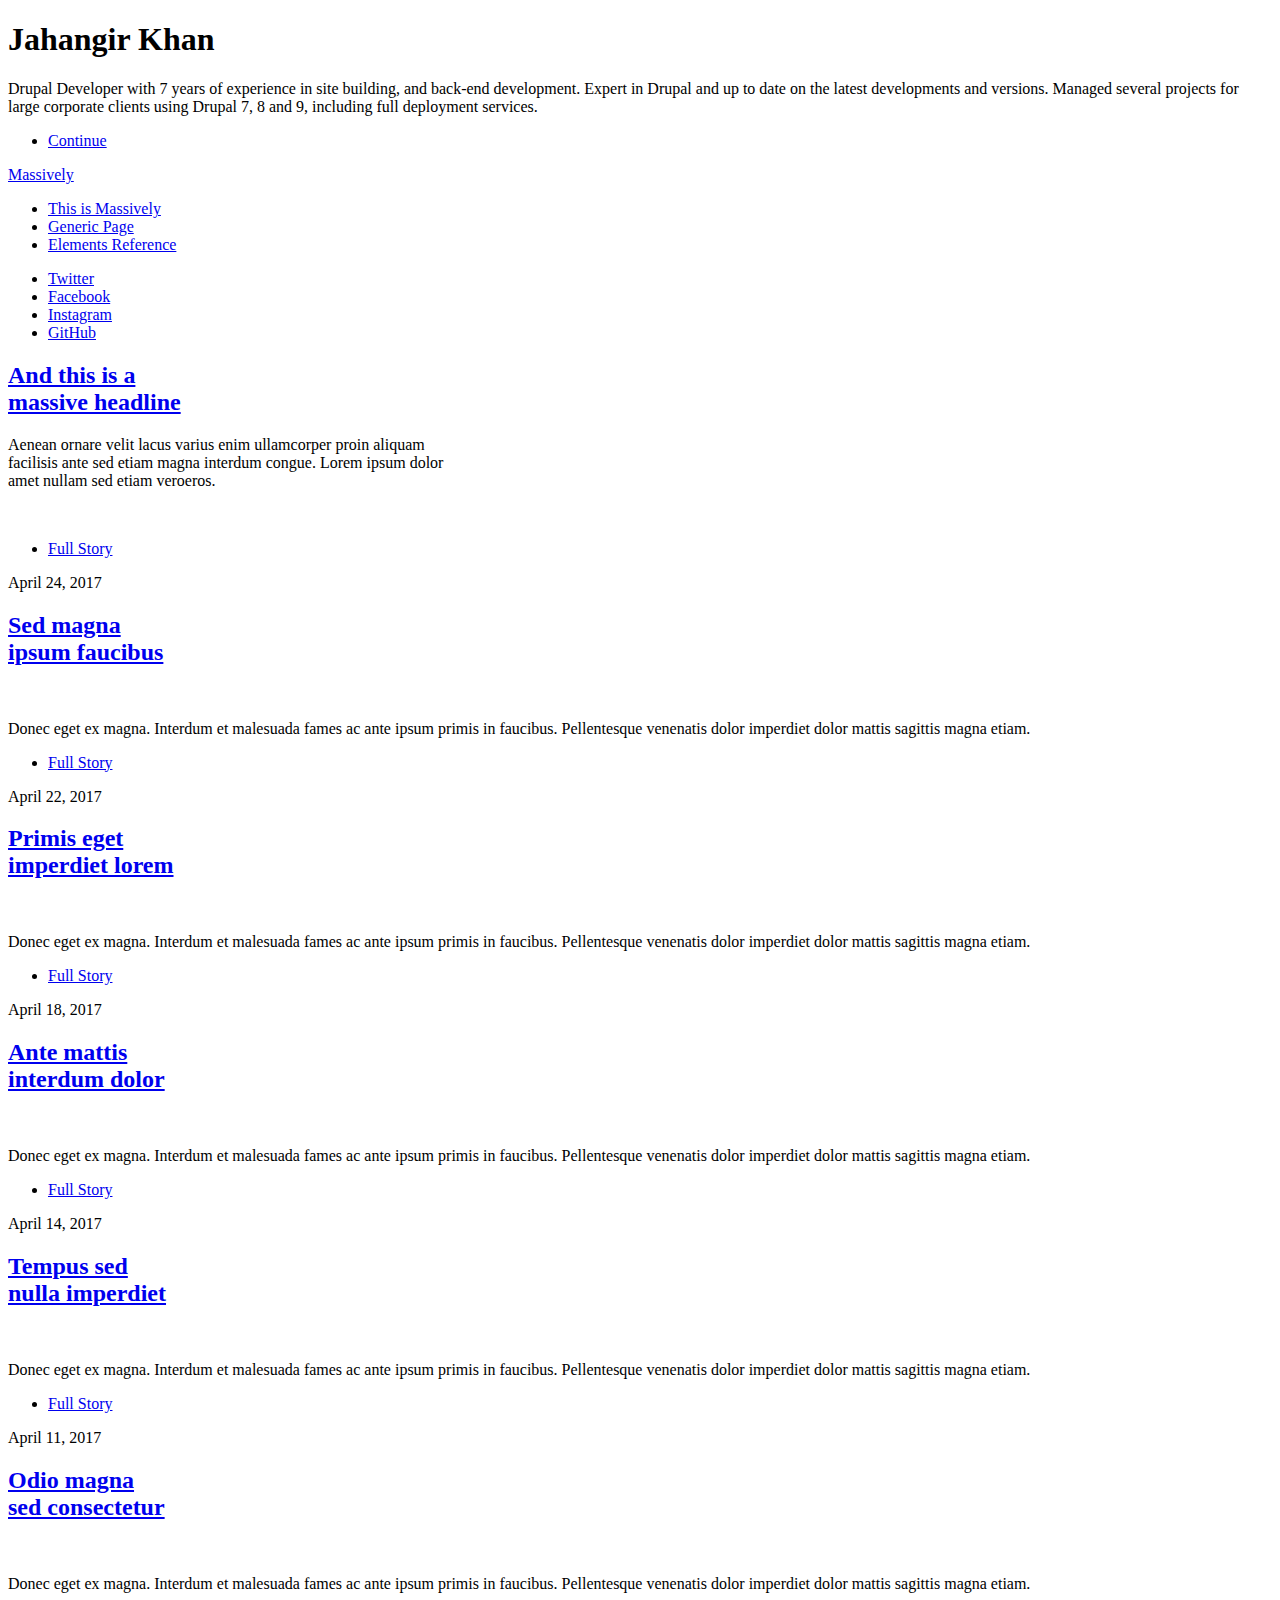
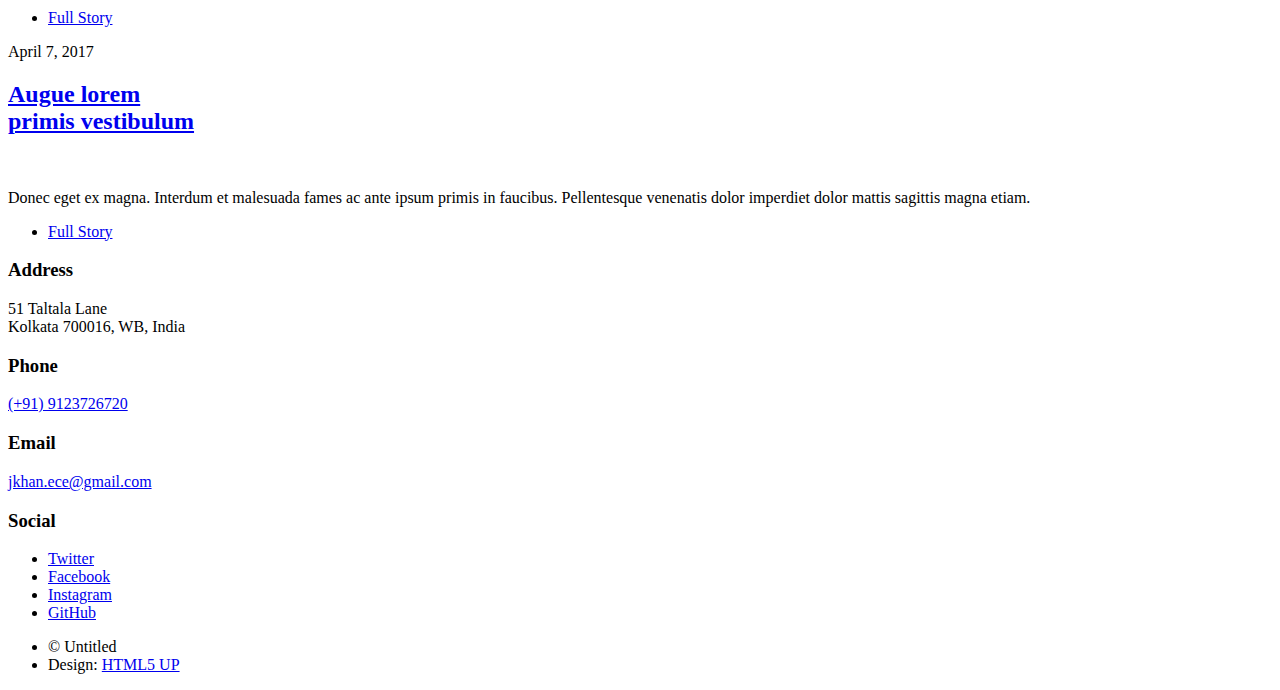
==== index.html @ 0f2dca02 "Bio changes" ====
<!DOCTYPE HTML>
<!--
	Massively by HTML5 UP
	html5up.net | @ajlkn
	Free for personal and commercial use under the CCA 3.0 license (html5up.net/license)
-->
<html>
	<head>
		<title>Jahangir Khan</title>
		<meta charset="utf-8" />
		<meta name="viewport" content="width=device-width, initial-scale=1, user-scalable=no" />
		<link rel="stylesheet" href="assets/css/main.css" />
		<noscript><link rel="stylesheet" href="assets/css/noscript.css" /></noscript>
	</head>
	<body class="is-preload">

		<!-- Wrapper -->
			<div id="wrapper" class="fade-in">

				<!-- Intro -->
					<div id="intro">
						<h1>Jahangir Khan</h1>
						<p>Drupal Developer with 7 years of experience in site building, and back-end development. Expert in Drupal and up to date on the latest developments and versions. Managed several projects for large corporate clients using Drupal 7, 8 and 9, including full deployment services.</p>
						<ul class="actions">
							<li><a href="#header" class="button icon solid solo fa-arrow-down scrolly">Continue</a></li>
						</ul>
					</div>

				<!-- Header -->
					<header id="header">
						<a href="index.html" class="logo">Massively</a>
					</header>

				<!-- Nav -->
					<nav id="nav">
						<ul class="links">
							<li class="active"><a href="index.html">This is Massively</a></li>
							<li><a href="generic.html">Generic Page</a></li>
							<li><a href="elements.html">Elements Reference</a></li>
						</ul>
						<ul class="icons">
							<li><a href="#" class="icon brands fa-twitter"><span class="label">Twitter</span></a></li>
							<li><a href="#" class="icon brands fa-facebook-f"><span class="label">Facebook</span></a></li>
							<li><a href="#" class="icon brands fa-instagram"><span class="label">Instagram</span></a></li>
							<li><a href="#" class="icon brands fa-github"><span class="label">GitHub</span></a></li>
						</ul>
					</nav>

				<!-- Main -->
					<div id="main">

						<!-- Featured Post -->
							<article class="post featured">
								<header class="major">
									<span class="date" id="date"></span>
									<h2><a href="#">And this is a<br />
									massive headline</a></h2>
									<p>Aenean ornare velit lacus varius enim ullamcorper proin aliquam<br />
									facilisis ante sed etiam magna interdum congue. Lorem ipsum dolor<br />
									amet nullam sed etiam veroeros.</p>
								</header>
								<a href="#" class="image main"><img src="images/pic01.jpg" alt="" /></a>
								<ul class="actions special">
									<li><a href="#" class="button large">Full Story</a></li>
								</ul>
							</article>

						<!-- Posts -->
							<section class="posts">
								<article>
									<header>
										<span class="date">April 24, 2017</span>
										<h2><a href="#">Sed magna<br />
										ipsum faucibus</a></h2>
									</header>
									<a href="#" class="image fit"><img src="images/pic02.jpg" alt="" /></a>
									<p>Donec eget ex magna. Interdum et malesuada fames ac ante ipsum primis in faucibus. Pellentesque venenatis dolor imperdiet dolor mattis sagittis magna etiam.</p>
									<ul class="actions special">
										<li><a href="#" class="button">Full Story</a></li>
									</ul>
								</article>
								<article>
									<header>
										<span class="date">April 22, 2017</span>
										<h2><a href="#">Primis eget<br />
										imperdiet lorem</a></h2>
									</header>
									<a href="#" class="image fit"><img src="images/pic03.jpg" alt="" /></a>
									<p>Donec eget ex magna. Interdum et malesuada fames ac ante ipsum primis in faucibus. Pellentesque venenatis dolor imperdiet dolor mattis sagittis magna etiam.</p>
									<ul class="actions special">
										<li><a href="#" class="button">Full Story</a></li>
									</ul>
								</article>
								<article>
									<header>
										<span class="date">April 18, 2017</span>
										<h2><a href="#">Ante mattis<br />
										interdum dolor</a></h2>
									</header>
									<a href="#" class="image fit"><img src="images/pic04.jpg" alt="" /></a>
									<p>Donec eget ex magna. Interdum et malesuada fames ac ante ipsum primis in faucibus. Pellentesque venenatis dolor imperdiet dolor mattis sagittis magna etiam.</p>
									<ul class="actions special">
										<li><a href="#" class="button">Full Story</a></li>
									</ul>
								</article>
								<article>
									<header>
										<span class="date">April 14, 2017</span>
										<h2><a href="#">Tempus sed<br />
										nulla imperdiet</a></h2>
									</header>
									<a href="#" class="image fit"><img src="images/pic05.jpg" alt="" /></a>
									<p>Donec eget ex magna. Interdum et malesuada fames ac ante ipsum primis in faucibus. Pellentesque venenatis dolor imperdiet dolor mattis sagittis magna etiam.</p>
									<ul class="actions special">
										<li><a href="#" class="button">Full Story</a></li>
									</ul>
								</article>
								<article>
									<header>
										<span class="date">April 11, 2017</span>
										<h2><a href="#">Odio magna<br />
										sed consectetur</a></h2>
									</header>
									<a href="#" class="image fit"><img src="images/pic06.jpg" alt="" /></a>
									<p>Donec eget ex magna. Interdum et malesuada fames ac ante ipsum primis in faucibus. Pellentesque venenatis dolor imperdiet dolor mattis sagittis magna etiam.</p>
									<ul class="actions special">
										<li><a href="#" class="button">Full Story</a></li>
									</ul>
								</article>
								<article>
									<header>
										<span class="date">April 7, 2017</span>
										<h2><a href="#">Augue lorem<br />
										primis vestibulum</a></h2>
									</header>
									<a href="#" class="image fit"><img src="images/pic07.jpg" alt="" /></a>
									<p>Donec eget ex magna. Interdum et malesuada fames ac ante ipsum primis in faucibus. Pellentesque venenatis dolor imperdiet dolor mattis sagittis magna etiam.</p>
									<ul class="actions special">
										<li><a href="#" class="button">Full Story</a></li>
									</ul>
								</article>
							</section>

						<!-- Footer -->

					</div>

				<!-- Footer -->
					<footer id="footer">
						<section class="split contact">
							<section class="alt">
								<h3>Address</h3>
								<p>51 Taltala Lane<br />
								Kolkata 700016, WB, India</p>
							</section>
							<section>
								<h3>Phone</h3>
								<p><a href="tel:919123726720">(+91) 9123726720</a></p>
							</section>
							<section>
								<h3>Email</h3>
								<p><a href="mailto:jkhan.ece@gmail.com">jkhan.ece@gmail.com</a></p>
							</section>
							<section>
								<h3>Social</h3>
								<ul class="icons alt">
									<li><a href="#" class="icon brands alt fa-twitter"><span class="label">Twitter</span></a></li>
									<li><a href="#" class="icon brands alt fa-facebook-f"><span class="label">Facebook</span></a></li>
									<li><a href="#" class="icon brands alt fa-instagram"><span class="label">Instagram</span></a></li>
									<li><a href="#" class="icon brands alt fa-github"><span class="label">GitHub</span></a></li>
								</ul>
							</section>
						</section>
					</footer>

				<!-- Copyright -->
					<div id="copyright">
						<ul><li>&copy; Untitled</li><li>Design: <a href="https://html5up.net">HTML5 UP</a></li></ul>
					</div>

			</div>

		<!-- Scripts -->
			<script src="assets/js/jquery.min.js"></script>
			<script src="assets/js/jquery.scrollex.min.js"></script>
			<script src="assets/js/jquery.scrolly.min.js"></script>
			<script src="assets/js/browser.min.js"></script>
			<script src="assets/js/breakpoints.min.js"></script>
			<script src="assets/js/util.js"></script>
			<script src="assets/js/main.js"></script>

	</body>
</html>
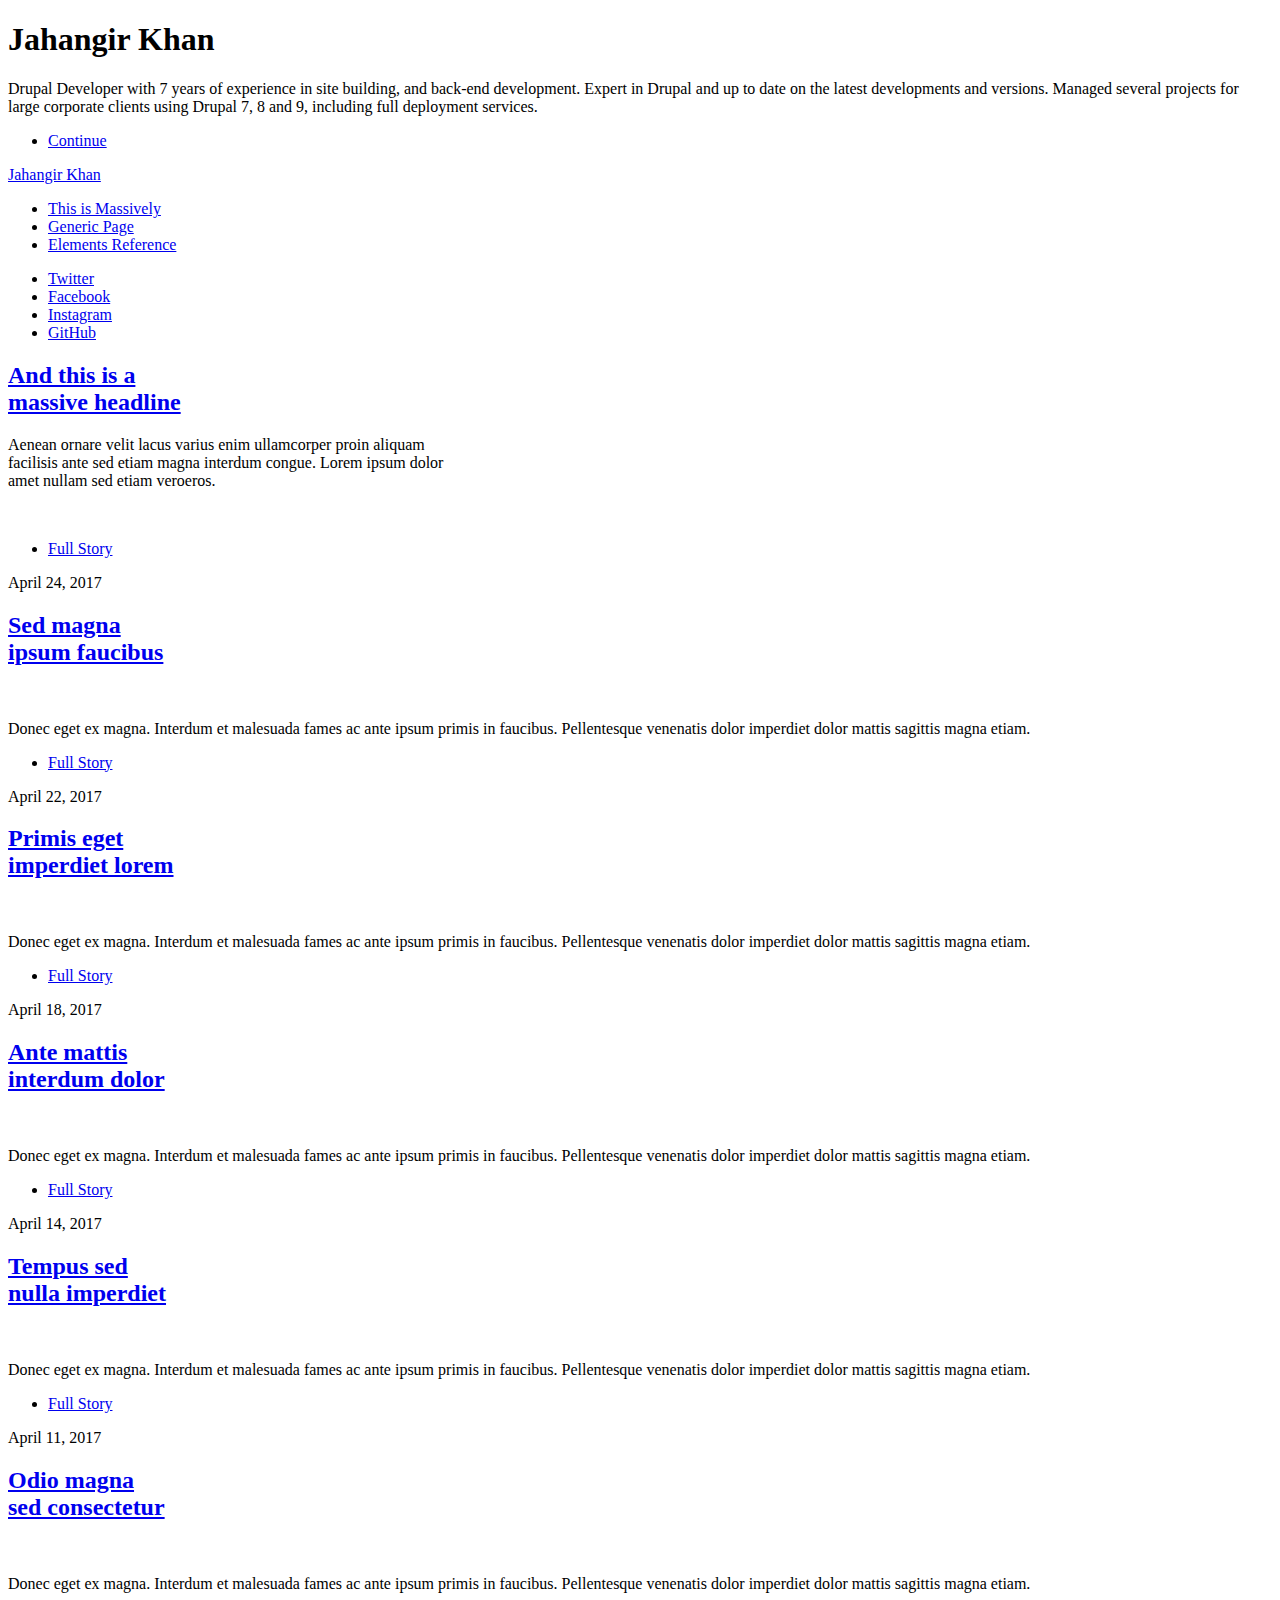
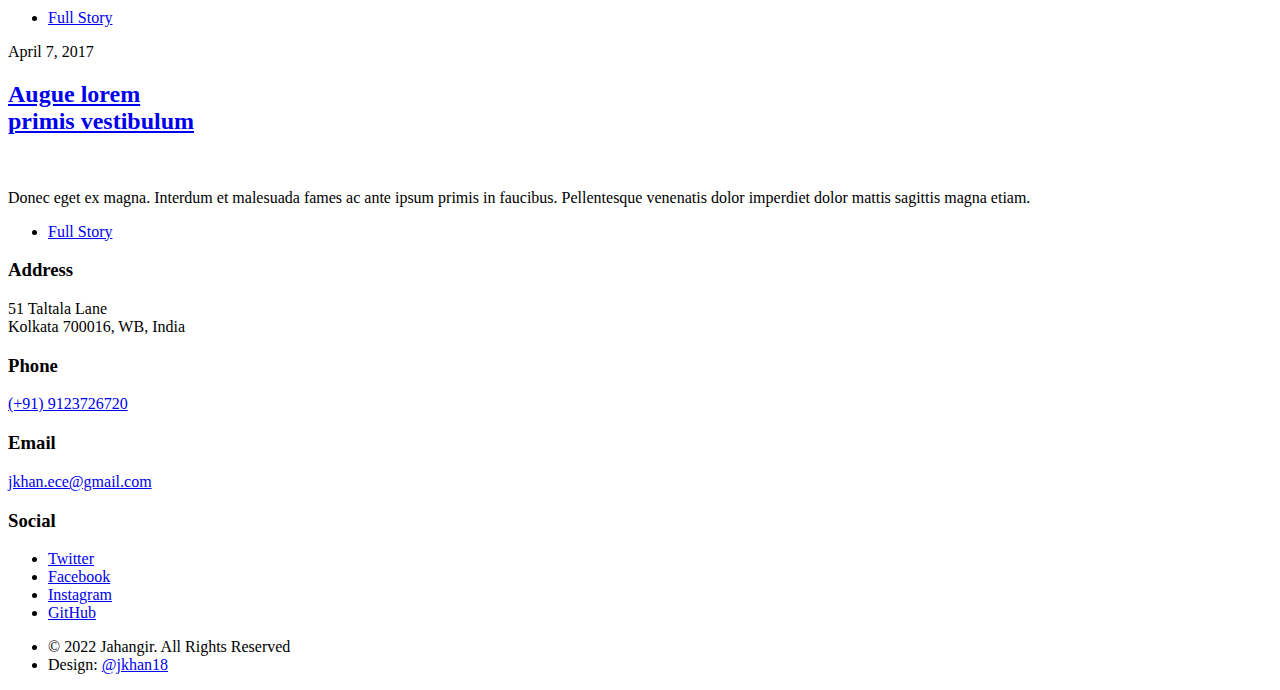
==== commit 668abed1: "Adding Favicon" ====
--- a/index.html
+++ b/index.html
@@ -6,10 +6,11 @@
 -->
 <html>
 	<head>
-		<title>Jahangir Khan</title>
+		<title>Jahangir Khan | Drupal Developer</title>
 		<meta charset="utf-8" />
 		<meta name="viewport" content="width=device-width, initial-scale=1, user-scalable=no" />
 		<link rel="stylesheet" href="assets/css/main.css" />
+		<link rel="icon" type="image/x-icon" href="images/favicon.ico">
 		<noscript><link rel="stylesheet" href="assets/css/noscript.css" /></noscript>
 	</head>
 	<body class="is-preload">
@@ -28,7 +29,7 @@
 
 				<!-- Header -->
 					<header id="header">
-						<a href="index.html" class="logo">Massively</a>
+						<a href="index.html" class="logo">Jahangir Khan</a>
 					</header>
 
 				<!-- Nav -->
@@ -175,7 +176,7 @@
 
 				<!-- Copyright -->
 					<div id="copyright">
-						<ul><li>&copy; Untitled</li><li>Design: <a href="https://html5up.net">HTML5 UP</a></li></ul>
+						<ul><li>&copy; 2022 Jahangir. All Rights Reserved</li><li>Design: <a href="https://www.linkedin.com/in/jkhan18">@jkhan18</a></li></ul>
 					</div>
 
 			</div>
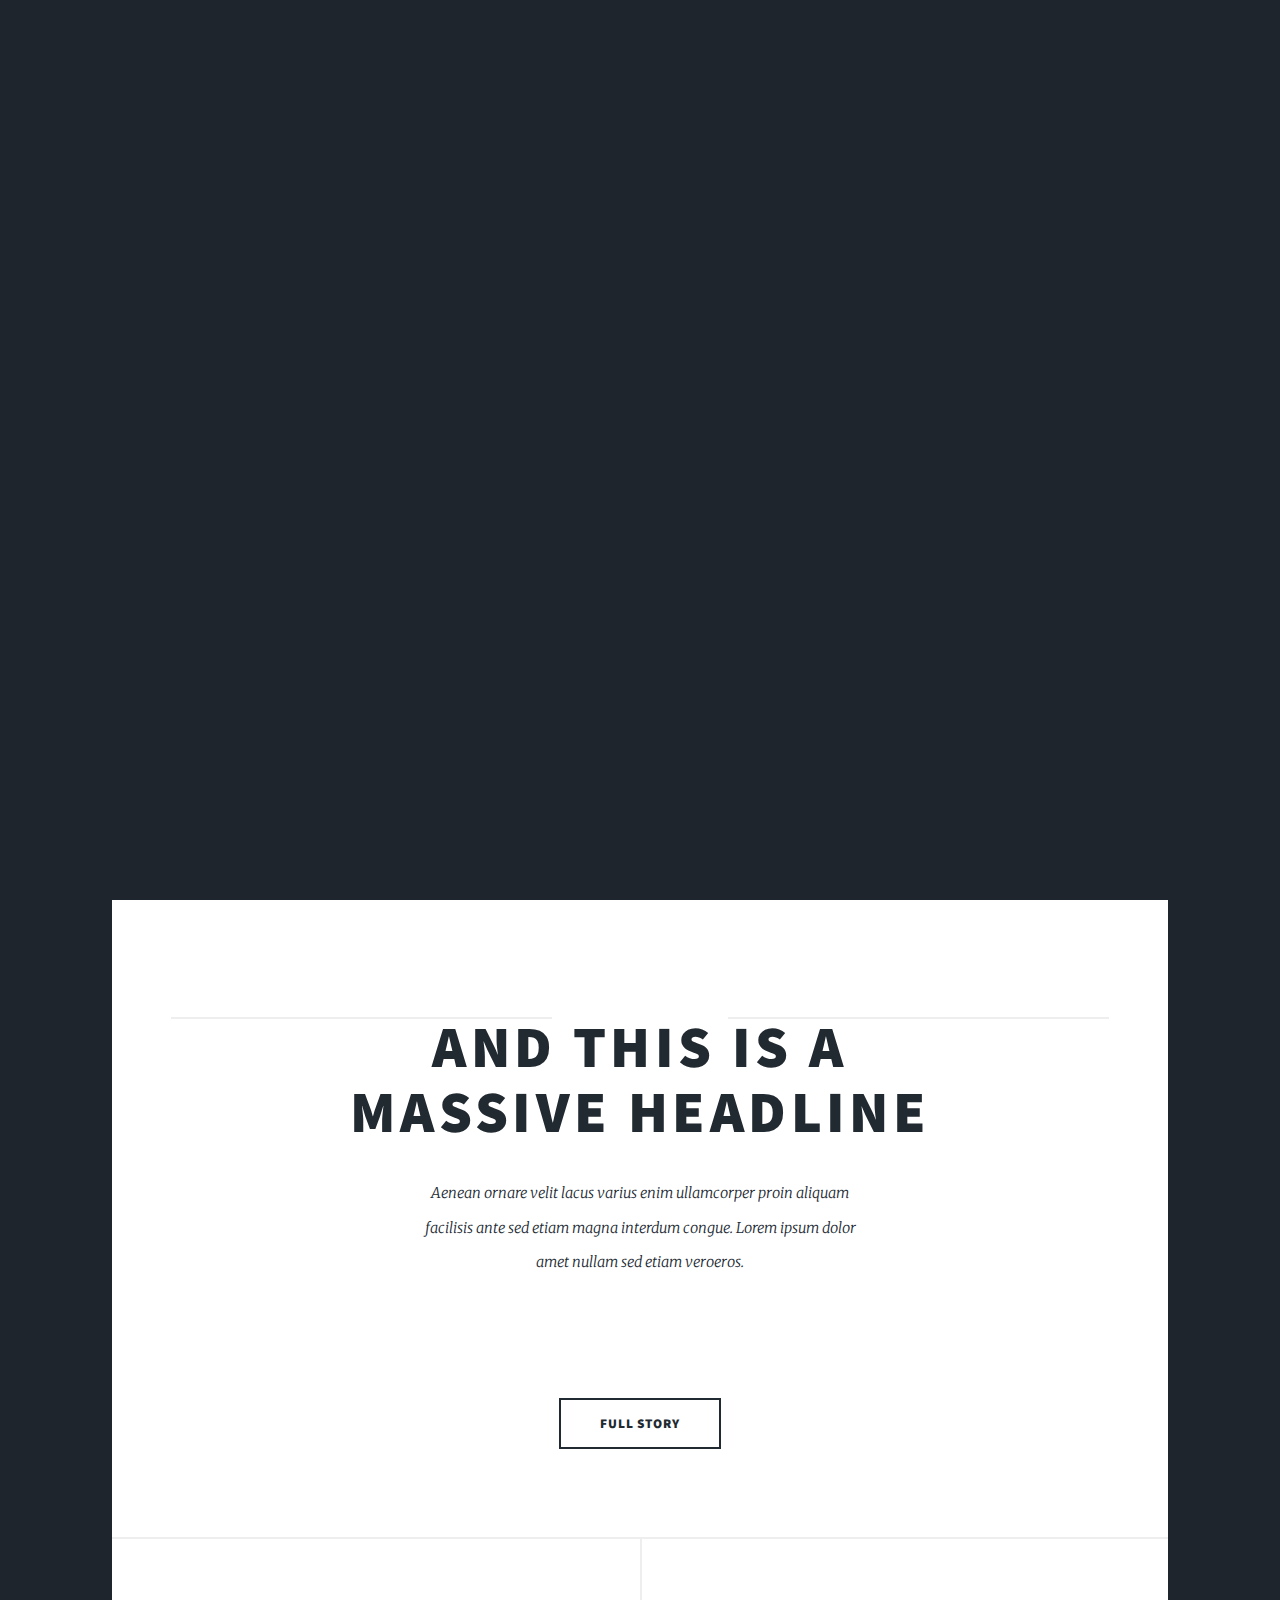
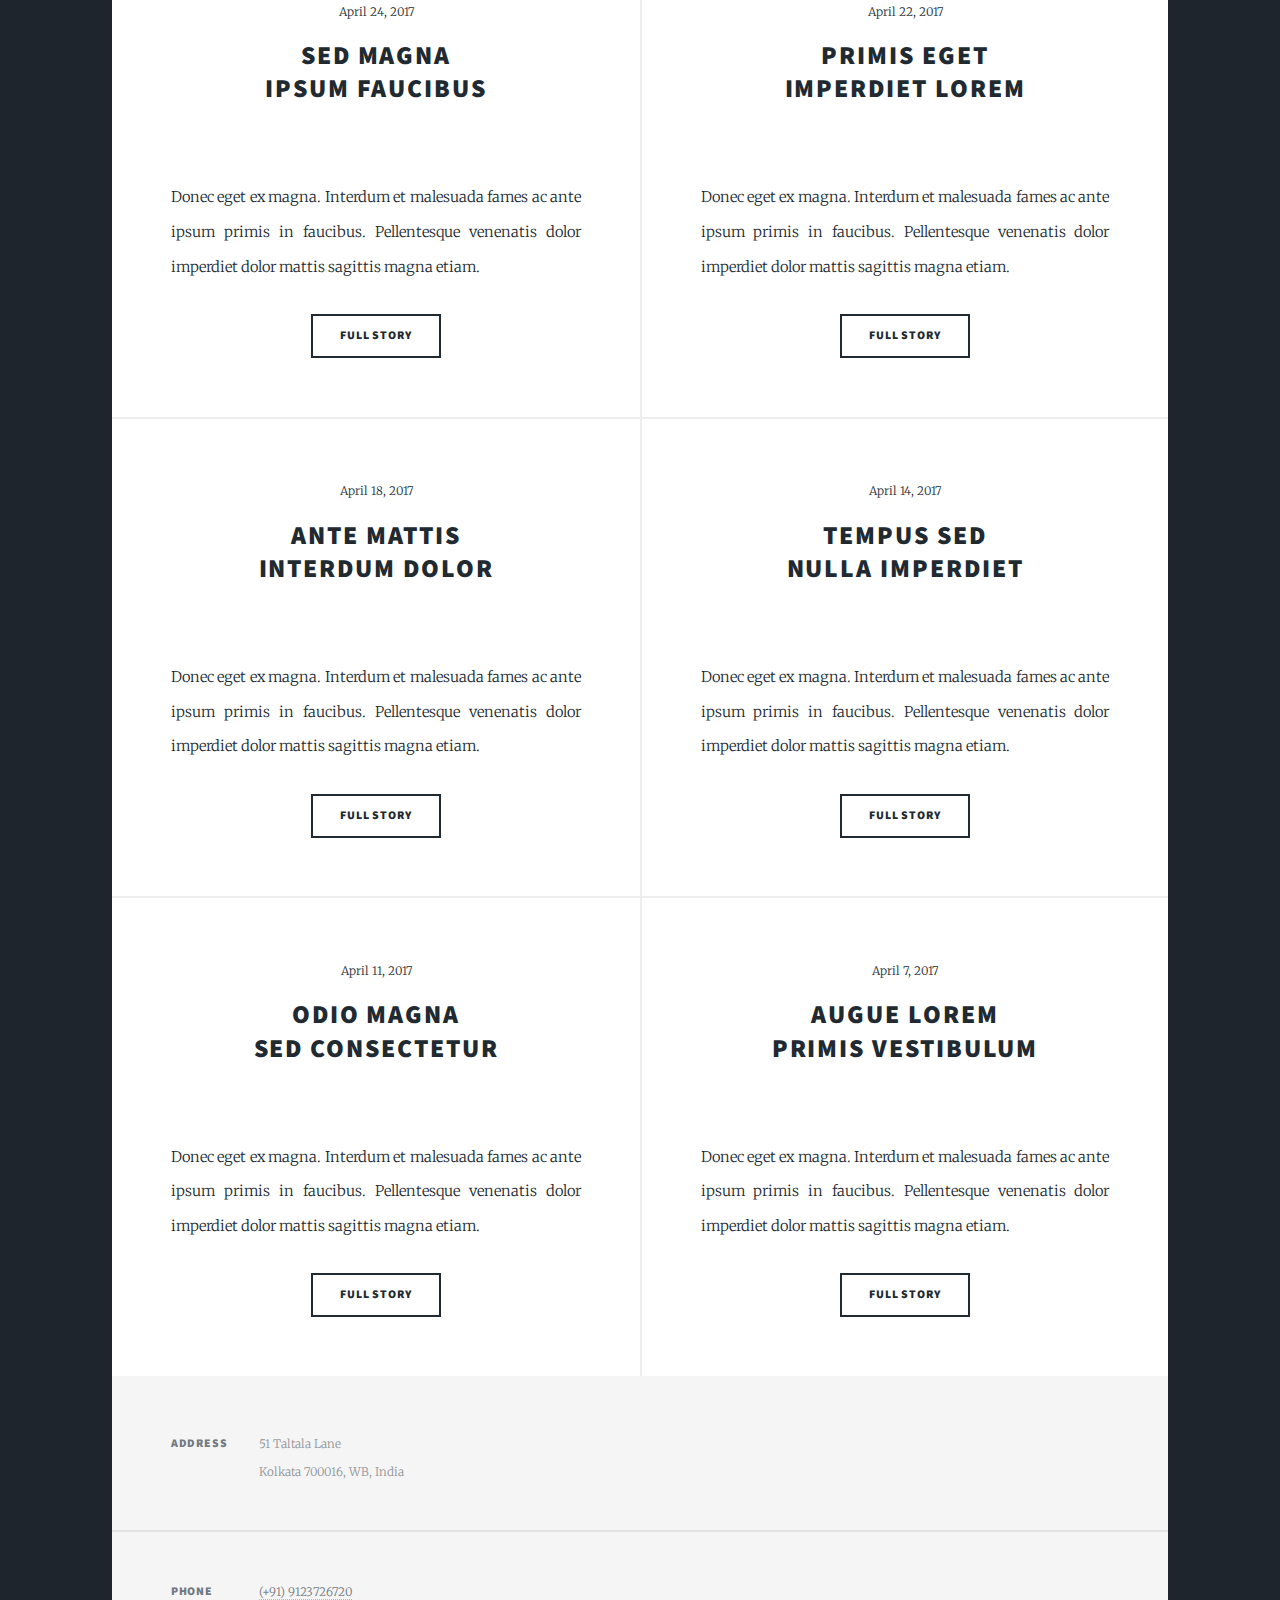
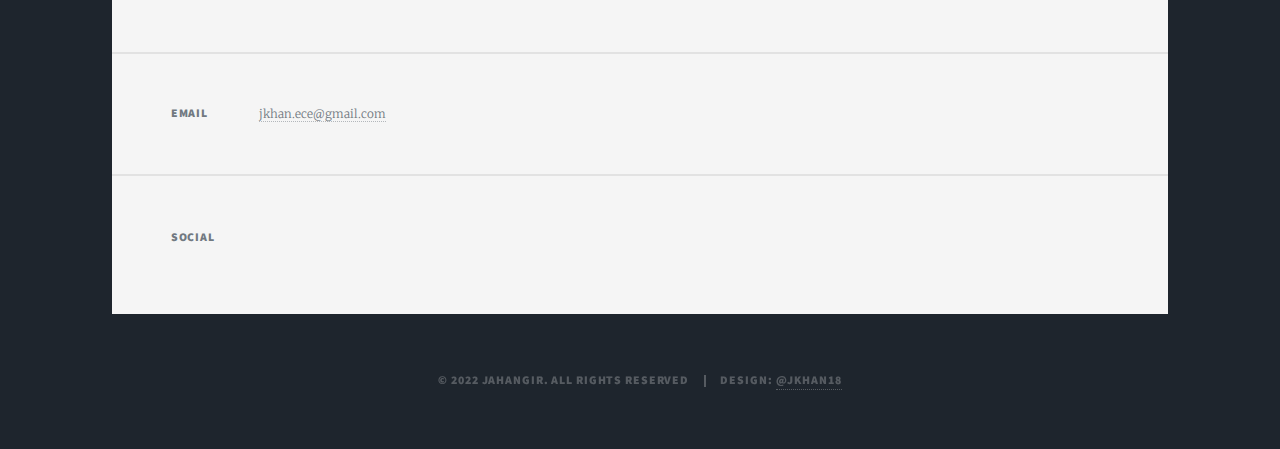
==== commit dfa4e609: "Resume page addition" ====
--- a/index.html
+++ b/index.html
@@ -1,9 +1,4 @@
 <!DOCTYPE HTML>
-<!--
-	Massively by HTML5 UP
-	html5up.net | @ajlkn
-	Free for personal and commercial use under the CCA 3.0 license (html5up.net/license)
--->
 <html>
 	<head>
 		<title>Jahangir Khan | Drupal Developer</title>
@@ -35,15 +30,15 @@
 				<!-- Nav -->
 					<nav id="nav">
 						<ul class="links">
-							<li class="active"><a href="index.html">This is Massively</a></li>
-							<li><a href="generic.html">Generic Page</a></li>
-							<li><a href="elements.html">Elements Reference</a></li>
+							<li class="active"><a href="index.html">Technical skills</a></li>
+							<li><a href="generic.html">Roles and Responsibilities</a></li>
+							<li><a href="resume.html">Download Resume</a></li>
+							<!--<li><a href="elements.html">Elements Reference</a></li>-->
 						</ul>
 						<ul class="icons">
-							<li><a href="#" class="icon brands fa-twitter"><span class="label">Twitter</span></a></li>
-							<li><a href="#" class="icon brands fa-facebook-f"><span class="label">Facebook</span></a></li>
-							<li><a href="#" class="icon brands fa-instagram"><span class="label">Instagram</span></a></li>
+							<li><a href="https://www.linkedin.com/in/jkhan18" class="icon brands fa-linkedin"><span class="label">fa-linkedin</span></a></li>
 							<li><a href="#" class="icon brands fa-github"><span class="label">GitHub</span></a></li>
+							<li><a href="https://www.facebook.com/jahangir.khan.3110567" class="icon brands fa-facebook-f"><span class="label">Facebook</span></a></li>
 						</ul>
 					</nav>
 
@@ -164,11 +159,11 @@
 							</section>
 							<section>
 								<h3>Social</h3>
-								<ul class="icons alt">
-									<li><a href="#" class="icon brands alt fa-twitter"><span class="label">Twitter</span></a></li>
-									<li><a href="#" class="icon brands alt fa-facebook-f"><span class="label">Facebook</span></a></li>
-									<li><a href="#" class="icon brands alt fa-instagram"><span class="label">Instagram</span></a></li>
-									<li><a href="#" class="icon brands alt fa-github"><span class="label">GitHub</span></a></li>
+								<ul class="icons brands alt">
+									<li><a href="https://www.linkedin.com/in/jkhan18" class="icon brands fa-linkedin"><span class="label">fa-linkedin</span></a>
+									</li>
+									<li><a href="#" class="icon brands fa-github"><span class="label">GitHub</span></a></li>
+									<li><a href="https://www.facebook.com/jahangir.khan.3110567" class="icon brands fa-facebook-f"><span class="label">Facebook</span></a></li>
 								</ul>
 							</section>
 						</section>
--- a/assets/css/main.css
+++ b/assets/css/main.css
@@ -0,0 +1,4689 @@
+@import url(fontawesome-all.min.css);
+@import url("https://fonts.googleapis.com/css?family=Merriweather:300,700,300italic,700italic|Source+Sans+Pro:900");
+
+/*
+	Massively by HTML5 UP
+	html5up.net | @ajlkn
+	Free for personal and commercial use under the CCA 3.0 license (html5up.net/license)
+*/
+
+html, body, div, span, applet, object,
+iframe, h1, h2, h3, h4, h5, h6, p, blockquote,
+pre, a, abbr, acronym, address, big, cite,
+code, del, dfn, em, img, ins, kbd, q, s, samp,
+small, strike, strong, sub, sup, tt, var, b,
+u, i, center, dl, dt, dd, ol, ul, li, fieldset,
+form, label, legend, table, caption, tbody,
+tfoot, thead, tr, th, td, article, aside,
+canvas, details, embed, figure, figcaption,
+footer, header, hgroup, menu, nav, output, ruby,
+section, summary, time, mark, audio, video {
+	margin: 0;
+	padding: 0;
+	border: 0;
+	font-size: 100%;
+	font: inherit;
+	vertical-align: baseline;}
+
+article, aside, details, figcaption, figure,
+footer, header, hgroup, menu, nav, section {
+	display: block;}
+
+body {
+	line-height: 1;
+}
+
+ol, ul {
+	list-style: none;
+}
+
+blockquote, q {
+	quotes: none;
+}
+
+	blockquote:before, blockquote:after, q:before, q:after {
+		content: '';
+		content: none;
+	}
+
+table {
+	border-collapse: collapse;
+	border-spacing: 0;
+}
+
+body {
+	-webkit-text-size-adjust: none;
+}
+
+mark {
+	background-color: transparent;
+	color: inherit;
+}
+
+input::-moz-focus-inner {
+	border: 0;
+	padding: 0;
+}
+
+input, select, textarea {
+	-moz-appearance: none;
+	-webkit-appearance: none;
+	-ms-appearance: none;
+	appearance: none;
+}
+
+/* Basic */
+
+	@-ms-viewport {
+		width: device-width;
+	}
+
+	body {
+		-ms-overflow-style: scrollbar;
+	}
+
+	@media screen and (max-width: 480px) {
+
+		html, body {
+			min-width: 320px;
+		}
+
+	}
+
+	html {
+		box-sizing: border-box;
+	}
+
+	*, *:before, *:after {
+		box-sizing: inherit;
+	}
+
+	body {
+		background-color: #1e252d;
+	}
+
+		body.is-preload *, body.is-preload *:before, body.is-preload *:after {
+			-moz-animation: none !important;
+			-webkit-animation: none !important;
+			-ms-animation: none !important;
+			animation: none !important;
+			-moz-transition: none !important;
+			-webkit-transition: none !important;
+			-ms-transition: none !important;
+			transition: none !important;
+		}
+
+/* Type */
+
+	html {
+		font-size: 16pt;
+	}
+
+		@media screen and (max-width: 1680px) {
+
+			html {
+				font-size: 12pt;
+			}
+
+		}
+
+		@media screen and (max-width: 1280px) {
+
+			html {
+				font-size: 11pt;
+			}
+
+		}
+
+		@media screen and (max-width: 360px) {
+
+			html {
+				font-size: 10pt;
+			}
+
+		}
+
+	body {
+		color: #212931;
+	}
+
+	body, input, select, textarea {
+		font-family: "Merriweather", Georgia, serif;
+		font-weight: 300;
+		font-size: 1rem;
+		line-height: 2.375;
+	}
+
+	a {
+		-moz-transition: color 0.2s ease-in-out, background-color 0.2s ease-in-out, border-color 0.2s ease-in-out, box-shadow 0.2s ease-in-out;
+		-webkit-transition: color 0.2s ease-in-out, background-color 0.2s ease-in-out, border-color 0.2s ease-in-out, box-shadow 0.2s ease-in-out;
+		-ms-transition: color 0.2s ease-in-out, background-color 0.2s ease-in-out, border-color 0.2s ease-in-out, box-shadow 0.2s ease-in-out;
+		transition: color 0.2s ease-in-out, background-color 0.2s ease-in-out, border-color 0.2s ease-in-out, box-shadow 0.2s ease-in-out;
+		border-bottom: dotted 1px;
+		text-decoration: none;
+	}
+
+		a:hover {
+			border-bottom-color: transparent;
+		}
+
+	strong, b {
+		font-weight: 600;
+	}
+
+	em, i {
+		font-style: italic;
+	}
+
+	p {
+		text-align: justify;
+		margin: 0 0 2rem 0;
+	}
+
+	h1, h2, h3, h4, h5, h6 {
+		font-family: "Source Sans Pro", Helvetica, sans-serif;
+		font-weight: 900;
+		line-height: 1.5;
+		letter-spacing: 0.075em;
+		text-transform: uppercase;
+		margin: 0 0 1rem 0;
+	}
+
+		h1 a, h2 a, h3 a, h4 a, h5 a, h6 a {
+			border-bottom: 0;
+			color: inherit;
+			text-decoration: none;
+		}
+
+	h1 {
+		font-size: 4rem;
+		line-height: 1.1;
+		margin: 0 0 2rem 0;
+	}
+
+	h2 {
+		font-size: 1.75rem;
+		line-height: 1.3;
+		margin: 0 0 1.5rem 0;
+	}
+
+	h3 {
+		font-size: 1.25rem;
+		margin: 0 0 1.5rem 0;
+	}
+
+	h4 {
+		font-size: 1rem;
+	}
+
+	h5 {
+		font-size: 0.9rem;
+	}
+
+	h6 {
+		font-size: 0.8rem;
+	}
+
+	sub {
+		font-size: 0.8rem;
+		position: relative;
+		top: 0.5rem;
+	}
+
+	sup {
+		font-size: 0.8rem;
+		position: relative;
+		top: -0.5rem;
+	}
+
+	blockquote {
+		border-left: solid 4px;
+		font-style: italic;
+		margin: 0 0 2rem 0;
+		padding: 0.5rem 0 0.5rem 2rem;
+	}
+
+	code {
+		border: solid 2px;
+		font-family: "Courier New", monospace;
+		font-size: 0.9rem;
+		margin: 0 0.25rem;
+		padding: 0.25rem 0.65rem;
+	}
+
+	pre {
+		-webkit-overflow-scrolling: touch;
+		font-family: "Courier New", monospace;
+		font-size: 0.9rem;
+		margin: 0 0 2rem 0;
+	}
+
+		pre code {
+			display: block;
+			line-height: 1.75;
+			padding: 1rem 1.5rem;
+			overflow-x: auto;
+		}
+
+	hr {
+		border: 0;
+		border-bottom: solid 2px;
+		margin: 3rem 0;
+	}
+
+		hr.major {
+			margin: 5rem 0;
+		}
+
+	.align-left {
+		text-align: left;
+	}
+
+	.align-center {
+		text-align: center;
+	}
+
+	.align-right {
+		text-align: right;
+	}
+
+	input, select, textarea {
+		color: #212931;
+	}
+
+	a {
+		color: #212931;
+		border-bottom-color: rgba(33, 41, 49, 0.5);
+	}
+
+		a:hover {
+			border-bottom-color: transparent;
+			color: #18bfef !important;
+		}
+
+	strong, b {
+		color: #212931;
+	}
+
+	h1, h2, h3, h4, h5, h6 {
+		color: #212931;
+	}
+
+	blockquote {
+		border-left-color: #eeeeee;
+	}
+
+	code {
+		background: rgba(220, 220, 220, 0.25);
+		border-color: #eeeeee;
+	}
+
+	hr {
+		border-bottom-color: #eeeeee;
+	}
+
+/* Row */
+
+	.row {
+		display: flex;
+		flex-wrap: wrap;
+		box-sizing: border-box;
+		align-items: stretch;
+	}
+
+		.row > * {
+			box-sizing: border-box;
+		}
+
+		.row.gtr-uniform > * > :last-child {
+			margin-bottom: 0;
+		}
+
+		.row.aln-left {
+			justify-content: flex-start;
+		}
+
+		.row.aln-center {
+			justify-content: center;
+		}
+
+		.row.aln-right {
+			justify-content: flex-end;
+		}
+
+		.row.aln-top {
+			align-items: flex-start;
+		}
+
+		.row.aln-middle {
+			align-items: center;
+		}
+
+		.row.aln-bottom {
+			align-items: flex-end;
+		}
+
+		.row > .imp {
+			order: -1;
+		}
+
+		.row > .col-1 {
+			width: 8.33333%;
+		}
+
+		.row > .off-1 {
+			margin-left: 8.33333%;
+		}
+
+		.row > .col-2 {
+			width: 16.66667%;
+		}
+
+		.row > .off-2 {
+			margin-left: 16.66667%;
+		}
+
+		.row > .col-3 {
+			width: 25%;
+		}
+
+		.row > .off-3 {
+			margin-left: 25%;
+		}
+
+		.row > .col-4 {
+			width: 33.33333%;
+		}
+
+		.row > .off-4 {
+			margin-left: 33.33333%;
+		}
+
+		.row > .col-5 {
+			width: 41.66667%;
+		}
+
+		.row > .off-5 {
+			margin-left: 41.66667%;
+		}
+
+		.row > .col-6 {
+			width: 50%;
+		}
+
+		.row > .off-6 {
+			margin-left: 50%;
+		}
+
+		.row > .col-7 {
+			width: 58.33333%;
+		}
+
+		.row > .off-7 {
+			margin-left: 58.33333%;
+		}
+
+		.row > .col-8 {
+			width: 66.66667%;
+		}
+
+		.row > .off-8 {
+			margin-left: 66.66667%;
+		}
+
+		.row > .col-9 {
+			width: 75%;
+		}
+
+		.row > .off-9 {
+			margin-left: 75%;
+		}
+
+		.row > .col-10 {
+			width: 83.33333%;
+		}
+
+		.row > .off-10 {
+			margin-left: 83.33333%;
+		}
+
+		.row > .col-11 {
+			width: 91.66667%;
+		}
+
+		.row > .off-11 {
+			margin-left: 91.66667%;
+		}
+
+		.row > .col-12 {
+			width: 100%;
+		}
+
+		.row > .off-12 {
+			margin-left: 100%;
+		}
+
+		.row.gtr-0 {
+			margin-top: 0;
+			margin-left: 0rem;
+		}
+
+			.row.gtr-0 > * {
+				padding: 0 0 0 0rem;
+			}
+
+			.row.gtr-0.gtr-uniform {
+				margin-top: 0rem;
+			}
+
+				.row.gtr-0.gtr-uniform > * {
+					padding-top: 0rem;
+				}
+
+		.row.gtr-25 {
+			margin-top: 0;
+			margin-left: -0.375rem;
+		}
+
+			.row.gtr-25 > * {
+				padding: 0 0 0 0.375rem;
+			}
+
+			.row.gtr-25.gtr-uniform {
+				margin-top: -0.375rem;
+			}
+
+				.row.gtr-25.gtr-uniform > * {
+					padding-top: 0.375rem;
+				}
+
+		.row.gtr-50 {
+			margin-top: 0;
+			margin-left: -0.75rem;
+		}
+
+			.row.gtr-50 > * {
+				padding: 0 0 0 0.75rem;
+			}
+
+			.row.gtr-50.gtr-uniform {
+				margin-top: -0.75rem;
+			}
+
+				.row.gtr-50.gtr-uniform > * {
+					padding-top: 0.75rem;
+				}
+
+		.row {
+			margin-top: 0;
+			margin-left: -1.5rem;
+		}
+
+			.row > * {
+				padding: 0 0 0 1.5rem;
+			}
+
+			.row.gtr-uniform {
+				margin-top: -1.5rem;
+			}
+
+				.row.gtr-uniform > * {
+					padding-top: 1.5rem;
+				}
+
+		.row.gtr-150 {
+			margin-top: 0;
+			margin-left: -2.25rem;
+		}
+
+			.row.gtr-150 > * {
+				padding: 0 0 0 2.25rem;
+			}
+
+			.row.gtr-150.gtr-uniform {
+				margin-top: -2.25rem;
+			}
+
+				.row.gtr-150.gtr-uniform > * {
+					padding-top: 2.25rem;
+				}
+
+		.row.gtr-200 {
+			margin-top: 0;
+			margin-left: -3rem;
+		}
+
+			.row.gtr-200 > * {
+				padding: 0 0 0 3rem;
+			}
+
+			.row.gtr-200.gtr-uniform {
+				margin-top: -3rem;
+			}
+
+				.row.gtr-200.gtr-uniform > * {
+					padding-top: 3rem;
+				}
+
+		@media screen and (max-width: 1680px) {
+
+			.row {
+				display: flex;
+				flex-wrap: wrap;
+				box-sizing: border-box;
+				align-items: stretch;
+			}
+
+				.row > * {
+					box-sizing: border-box;
+				}
+
+				.row.gtr-uniform > * > :last-child {
+					margin-bottom: 0;
+				}
+
+				.row.aln-left {
+					justify-content: flex-start;
+				}
+
+				.row.aln-center {
+					justify-content: center;
+				}
+
+				.row.aln-right {
+					justify-content: flex-end;
+				}
+
+				.row.aln-top {
+					align-items: flex-start;
+				}
+
+				.row.aln-middle {
+					align-items: center;
+				}
+
+				.row.aln-bottom {
+					align-items: flex-end;
+				}
+
+				.row > .imp-xlarge {
+					order: -1;
+				}
+
+				.row > .col-1-xlarge {
+					width: 8.33333%;
+				}
+
+				.row > .off-1-xlarge {
+					margin-left: 8.33333%;
+				}
+
+				.row > .col-2-xlarge {
+					width: 16.66667%;
+				}
+
+				.row > .off-2-xlarge {
+					margin-left: 16.66667%;
+				}
+
+				.row > .col-3-xlarge {
+					width: 25%;
+				}
+
+				.row > .off-3-xlarge {
+					margin-left: 25%;
+				}
+
+				.row > .col-4-xlarge {
+					width: 33.33333%;
+				}
+
+				.row > .off-4-xlarge {
+					margin-left: 33.33333%;
+				}
+
+				.row > .col-5-xlarge {
+					width: 41.66667%;
+				}
+
+				.row > .off-5-xlarge {
+					margin-left: 41.66667%;
+				}
+
+				.row > .col-6-xlarge {
+					width: 50%;
+				}
+
+				.row > .off-6-xlarge {
+					margin-left: 50%;
+				}
+
+				.row > .col-7-xlarge {
+					width: 58.33333%;
+				}
+
+				.row > .off-7-xlarge {
+					margin-left: 58.33333%;
+				}
+
+				.row > .col-8-xlarge {
+					width: 66.66667%;
+				}
+
+				.row > .off-8-xlarge {
+					margin-left: 66.66667%;
+				}
+
+				.row > .col-9-xlarge {
+					width: 75%;
+				}
+
+				.row > .off-9-xlarge {
+					margin-left: 75%;
+				}
+
+				.row > .col-10-xlarge {
+					width: 83.33333%;
+				}
+
+				.row > .off-10-xlarge {
+					margin-left: 83.33333%;
+				}
+
+				.row > .col-11-xlarge {
+					width: 91.66667%;
+				}
+
+				.row > .off-11-xlarge {
+					margin-left: 91.66667%;
+				}
+
+				.row > .col-12-xlarge {
+					width: 100%;
+				}
+
+				.row > .off-12-xlarge {
+					margin-left: 100%;
+				}
+
+				.row.gtr-0 {
+					margin-top: 0;
+					margin-left: 0rem;
+				}
+
+					.row.gtr-0 > * {
+						padding: 0 0 0 0rem;
+					}
+
+					.row.gtr-0.gtr-uniform {
+						margin-top: 0rem;
+					}
+
+						.row.gtr-0.gtr-uniform > * {
+							padding-top: 0rem;
+						}
+
+				.row.gtr-25 {
+					margin-top: 0;
+					margin-left: -0.375rem;
+				}
+
+					.row.gtr-25 > * {
+						padding: 0 0 0 0.375rem;
+					}
+
+					.row.gtr-25.gtr-uniform {
+						margin-top: -0.375rem;
+					}
+
+						.row.gtr-25.gtr-uniform > * {
+							padding-top: 0.375rem;
+						}
+
+				.row.gtr-50 {
+					margin-top: 0;
+					margin-left: -0.75rem;
+				}
+
+					.row.gtr-50 > * {
+						padding: 0 0 0 0.75rem;
+					}
+
+					.row.gtr-50.gtr-uniform {
+						margin-top: -0.75rem;
+					}
+
+						.row.gtr-50.gtr-uniform > * {
+							padding-top: 0.75rem;
+						}
+
+				.row {
+					margin-top: 0;
+					margin-left: -1.5rem;
+				}
+
+					.row > * {
+						padding: 0 0 0 1.5rem;
+					}
+
+					.row.gtr-uniform {
+						margin-top: -1.5rem;
+					}
+
+						.row.gtr-uniform > * {
+							padding-top: 1.5rem;
+						}
+
+				.row.gtr-150 {
+					margin-top: 0;
+					margin-left: -2.25rem;
+				}
+
+					.row.gtr-150 > * {
+						padding: 0 0 0 2.25rem;
+					}
+
+					.row.gtr-150.gtr-uniform {
+						margin-top: -2.25rem;
+					}
+
+						.row.gtr-150.gtr-uniform > * {
+							padding-top: 2.25rem;
+						}
+
+				.row.gtr-200 {
+					margin-top: 0;
+					margin-left: -3rem;
+				}
+
+					.row.gtr-200 > * {
+						padding: 0 0 0 3rem;
+					}
+
+					.row.gtr-200.gtr-uniform {
+						margin-top: -3rem;
+					}
+
+						.row.gtr-200.gtr-uniform > * {
+							padding-top: 3rem;
+						}
+
+		}
+
+		@media screen and (max-width: 1280px) {
+
+			.row {
+				display: flex;
+				flex-wrap: wrap;
+				box-sizing: border-box;
+				align-items: stretch;
+			}
+
+				.row > * {
+					box-sizing: border-box;
+				}
+
+				.row.gtr-uniform > * > :last-child {
+					margin-bottom: 0;
+				}
+
+				.row.aln-left {
+					justify-content: flex-start;
+				}
+
+				.row.aln-center {
+					justify-content: center;
+				}
+
+				.row.aln-right {
+					justify-content: flex-end;
+				}
+
+				.row.aln-top {
+					align-items: flex-start;
+				}
+
+				.row.aln-middle {
+					align-items: center;
+				}
+
+				.row.aln-bottom {
+					align-items: flex-end;
+				}
+
+				.row > .imp-large {
+					order: -1;
+				}
+
+				.row > .col-1-large {
+					width: 8.33333%;
+				}
+
+				.row > .off-1-large {
+					margin-left: 8.33333%;
+				}
+
+				.row > .col-2-large {
+					width: 16.66667%;
+				}
+
+				.row > .off-2-large {
+					margin-left: 16.66667%;
+				}
+
+				.row > .col-3-large {
+					width: 25%;
+				}
+
+				.row > .off-3-large {
+					margin-left: 25%;
+				}
+
+				.row > .col-4-large {
+					width: 33.33333%;
+				}
+
+				.row > .off-4-large {
+					margin-left: 33.33333%;
+				}
+
+				.row > .col-5-large {
+					width: 41.66667%;
+				}
+
+				.row > .off-5-large {
+					margin-left: 41.66667%;
+				}
+
+				.row > .col-6-large {
+					width: 50%;
+				}
+
+				.row > .off-6-large {
+					margin-left: 50%;
+				}
+
+				.row > .col-7-large {
+					width: 58.33333%;
+				}
+
+				.row > .off-7-large {
+					margin-left: 58.33333%;
+				}
+
+				.row > .col-8-large {
+					width: 66.66667%;
+				}
+
+				.row > .off-8-large {
+					margin-left: 66.66667%;
+				}
+
+				.row > .col-9-large {
+					width: 75%;
+				}
+
+				.row > .off-9-large {
+					margin-left: 75%;
+				}
+
+				.row > .col-10-large {
+					width: 83.33333%;
+				}
+
+				.row > .off-10-large {
+					margin-left: 83.33333%;
+				}
+
+				.row > .col-11-large {
+					width: 91.66667%;
+				}
+
+				.row > .off-11-large {
+					margin-left: 91.66667%;
+				}
+
+				.row > .col-12-large {
+					width: 100%;
+				}
+
+				.row > .off-12-large {
+					margin-left: 100%;
+				}
+
+				.row.gtr-0 {
+					margin-top: 0;
+					margin-left: 0rem;
+				}
+
+					.row.gtr-0 > * {
+						padding: 0 0 0 0rem;
+					}
+
+					.row.gtr-0.gtr-uniform {
+						margin-top: 0rem;
+					}
+
+						.row.gtr-0.gtr-uniform > * {
+							padding-top: 0rem;
+						}
+
+				.row.gtr-25 {
+					margin-top: 0;
+					margin-left: -0.375rem;
+				}
+
+					.row.gtr-25 > * {
+						padding: 0 0 0 0.375rem;
+					}
+
+					.row.gtr-25.gtr-uniform {
+						margin-top: -0.375rem;
+					}
+
+						.row.gtr-25.gtr-uniform > * {
+							padding-top: 0.375rem;
+						}
+
+				.row.gtr-50 {
+					margin-top: 0;
+					margin-left: -0.75rem;
+				}
+
+					.row.gtr-50 > * {
+						padding: 0 0 0 0.75rem;
+					}
+
+					.row.gtr-50.gtr-uniform {
+						margin-top: -0.75rem;
+					}
+
+						.row.gtr-50.gtr-uniform > * {
+							padding-top: 0.75rem;
+						}
+
+				.row {
+					margin-top: 0;
+					margin-left: -1.5rem;
+				}
+
+					.row > * {
+						padding: 0 0 0 1.5rem;
+					}
+
+					.row.gtr-uniform {
+						margin-top: -1.5rem;
+					}
+
+						.row.gtr-uniform > * {
+							padding-top: 1.5rem;
+						}
+
+				.row.gtr-150 {
+					margin-top: 0;
+					margin-left: -2.25rem;
+				}
+
+					.row.gtr-150 > * {
+						padding: 0 0 0 2.25rem;
+					}
+
+					.row.gtr-150.gtr-uniform {
+						margin-top: -2.25rem;
+					}
+
+						.row.gtr-150.gtr-uniform > * {
+							padding-top: 2.25rem;
+						}
+
+				.row.gtr-200 {
+					margin-top: 0;
+					margin-left: -3rem;
+				}
+
+					.row.gtr-200 > * {
+						padding: 0 0 0 3rem;
+					}
+
+					.row.gtr-200.gtr-uniform {
+						margin-top: -3rem;
+					}
+
+						.row.gtr-200.gtr-uniform > * {
+							padding-top: 3rem;
+						}
+
+		}
+
+		@media screen and (max-width: 980px) {
+
+			.row {
+				display: flex;
+				flex-wrap: wrap;
+				box-sizing: border-box;
+				align-items: stretch;
+			}
+
+				.row > * {
+					box-sizing: border-box;
+				}
+
+				.row.gtr-uniform > * > :last-child {
+					margin-bottom: 0;
+				}
+
+				.row.aln-left {
+					justify-content: flex-start;
+				}
+
+				.row.aln-center {
+					justify-content: center;
+				}
+
+				.row.aln-right {
+					justify-content: flex-end;
+				}
+
+				.row.aln-top {
+					align-items: flex-start;
+				}
+
+				.row.aln-middle {
+					align-items: center;
+				}
+
+				.row.aln-bottom {
+					align-items: flex-end;
+				}
+
+				.row > .imp-medium {
+					order: -1;
+				}
+
+				.row > .col-1-medium {
+					width: 8.33333%;
+				}
+
+				.row > .off-1-medium {
+					margin-left: 8.33333%;
+				}
+
+				.row > .col-2-medium {
+					width: 16.66667%;
+				}
+
+				.row > .off-2-medium {
+					margin-left: 16.66667%;
+				}
+
+				.row > .col-3-medium {
+					width: 25%;
+				}
+
+				.row > .off-3-medium {
+					margin-left: 25%;
+				}
+
+				.row > .col-4-medium {
+					width: 33.33333%;
+				}
+
+				.row > .off-4-medium {
+					margin-left: 33.33333%;
+				}
+
+				.row > .col-5-medium {
+					width: 41.66667%;
+				}
+
+				.row > .off-5-medium {
+					margin-left: 41.66667%;
+				}
+
+				.row > .col-6-medium {
+					width: 50%;
+				}
+
+				.row > .off-6-medium {
+					margin-left: 50%;
+				}
+
+				.row > .col-7-medium {
+					width: 58.33333%;
+				}
+
+				.row > .off-7-medium {
+					margin-left: 58.33333%;
+				}
+
+				.row > .col-8-medium {
+					width: 66.66667%;
+				}
+
+				.row > .off-8-medium {
+					margin-left: 66.66667%;
+				}
+
+				.row > .col-9-medium {
+					width: 75%;
+				}
+
+				.row > .off-9-medium {
+					margin-left: 75%;
+				}
+
+				.row > .col-10-medium {
+					width: 83.33333%;
+				}
+
+				.row > .off-10-medium {
+					margin-left: 83.33333%;
+				}
+
+				.row > .col-11-medium {
+					width: 91.66667%;
+				}
+
+				.row > .off-11-medium {
+					margin-left: 91.66667%;
+				}
+
+				.row > .col-12-medium {
+					width: 100%;
+				}
+
+				.row > .off-12-medium {
+					margin-left: 100%;
+				}
+
+				.row.gtr-0 {
+					margin-top: 0;
+					margin-left: 0rem;
+				}
+
+					.row.gtr-0 > * {
+						padding: 0 0 0 0rem;
+					}
+
+					.row.gtr-0.gtr-uniform {
+						margin-top: 0rem;
+					}
+
+						.row.gtr-0.gtr-uniform > * {
+							padding-top: 0rem;
+						}
+
+				.row.gtr-25 {
+					margin-top: 0;
+					margin-left: -0.375rem;
+				}
+
+					.row.gtr-25 > * {
+						padding: 0 0 0 0.375rem;
+					}
+
+					.row.gtr-25.gtr-uniform {
+						margin-top: -0.375rem;
+					}
+
+						.row.gtr-25.gtr-uniform > * {
+							padding-top: 0.375rem;
+						}
+
+				.row.gtr-50 {
+					margin-top: 0;
+					margin-left: -0.75rem;
+				}
+
+					.row.gtr-50 > * {
+						padding: 0 0 0 0.75rem;
+					}
+
+					.row.gtr-50.gtr-uniform {
+						margin-top: -0.75rem;
+					}
+
+						.row.gtr-50.gtr-uniform > * {
+							padding-top: 0.75rem;
+						}
+
+				.row {
+					margin-top: 0;
+					margin-left: -1.5rem;
+				}
+
+					.row > * {
+						padding: 0 0 0 1.5rem;
+					}
+
+					.row.gtr-uniform {
+						margin-top: -1.5rem;
+					}
+
+						.row.gtr-uniform > * {
+							padding-top: 1.5rem;
+						}
+
+				.row.gtr-150 {
+					margin-top: 0;
+					margin-left: -2.25rem;
+				}
+
+					.row.gtr-150 > * {
+						padding: 0 0 0 2.25rem;
+					}
+
+					.row.gtr-150.gtr-uniform {
+						margin-top: -2.25rem;
+					}
+
+						.row.gtr-150.gtr-uniform > * {
+							padding-top: 2.25rem;
+						}
+
+				.row.gtr-200 {
+					margin-top: 0;
+					margin-left: -3rem;
+				}
+
+					.row.gtr-200 > * {
+						padding: 0 0 0 3rem;
+					}
+
+					.row.gtr-200.gtr-uniform {
+						margin-top: -3rem;
+					}
+
+						.row.gtr-200.gtr-uniform > * {
+							padding-top: 3rem;
+						}
+
+		}
+
+		@media screen and (max-width: 736px) {
+
+			.row {
+				display: flex;
+				flex-wrap: wrap;
+				box-sizing: border-box;
+				align-items: stretch;
+			}
+
+				.row > * {
+					box-sizing: border-box;
+				}
+
+				.row.gtr-uniform > * > :last-child {
+					margin-bottom: 0;
+				}
+
+				.row.aln-left {
+					justify-content: flex-start;
+				}
+
+				.row.aln-center {
+					justify-content: center;
+				}
+
+				.row.aln-right {
+					justify-content: flex-end;
+				}
+
+				.row.aln-top {
+					align-items: flex-start;
+				}
+
+				.row.aln-middle {
+					align-items: center;
+				}
+
+				.row.aln-bottom {
+					align-items: flex-end;
+				}
+
+				.row > .imp-small {
+					order: -1;
+				}
+
+				.row > .col-1-small {
+					width: 8.33333%;
+				}
+
+				.row > .off-1-small {
+					margin-left: 8.33333%;
+				}
+
+				.row > .col-2-small {
+					width: 16.66667%;
+				}
+
+				.row > .off-2-small {
+					margin-left: 16.66667%;
+				}
+
+				.row > .col-3-small {
+					width: 25%;
+				}
+
+				.row > .off-3-small {
+					margin-left: 25%;
+				}
+
+				.row > .col-4-small {
+					width: 33.33333%;
+				}
+
+				.row > .off-4-small {
+					margin-left: 33.33333%;
+				}
+
+				.row > .col-5-small {
+					width: 41.66667%;
+				}
+
+				.row > .off-5-small {
+					margin-left: 41.66667%;
+				}
+
+				.row > .col-6-small {
+					width: 50%;
+				}
+
+				.row > .off-6-small {
+					margin-left: 50%;
+				}
+
+				.row > .col-7-small {
+					width: 58.33333%;
+				}
+
+				.row > .off-7-small {
+					margin-left: 58.33333%;
+				}
+
+				.row > .col-8-small {
+					width: 66.66667%;
+				}
+
+				.row > .off-8-small {
+					margin-left: 66.66667%;
+				}
+
+				.row > .col-9-small {
+					width: 75%;
+				}
+
+				.row > .off-9-small {
+					margin-left: 75%;
+				}
+
+				.row > .col-10-small {
+					width: 83.33333%;
+				}
+
+				.row > .off-10-small {
+					margin-left: 83.33333%;
+				}
+
+				.row > .col-11-small {
+					width: 91.66667%;
+				}
+
+				.row > .off-11-small {
+					margin-left: 91.66667%;
+				}
+
+				.row > .col-12-small {
+					width: 100%;
+				}
+
+				.row > .off-12-small {
+					margin-left: 100%;
+				}
+
+				.row.gtr-0 {
+					margin-top: 0;
+					margin-left: 0rem;
+				}
+
+					.row.gtr-0 > * {
+						padding: 0 0 0 0rem;
+					}
+
+					.row.gtr-0.gtr-uniform {
+						margin-top: 0rem;
+					}
+
+						.row.gtr-0.gtr-uniform > * {
+							padding-top: 0rem;
+						}
+
+				.row.gtr-25 {
+					margin-top: 0;
+					margin-left: -0.375rem;
+				}
+
+					.row.gtr-25 > * {
+						padding: 0 0 0 0.375rem;
+					}
+
+					.row.gtr-25.gtr-uniform {
+						margin-top: -0.375rem;
+					}
+
+						.row.gtr-25.gtr-uniform > * {
+							padding-top: 0.375rem;
+						}
+
+				.row.gtr-50 {
+					margin-top: 0;
+					margin-left: -0.75rem;
+				}
+
+					.row.gtr-50 > * {
+						padding: 0 0 0 0.75rem;
+					}
+
+					.row.gtr-50.gtr-uniform {
+						margin-top: -0.75rem;
+					}
+
+						.row.gtr-50.gtr-uniform > * {
+							padding-top: 0.75rem;
+						}
+
+				.row {
+					margin-top: 0;
+					margin-left: -1.5rem;
+				}
+
+					.row > * {
+						padding: 0 0 0 1.5rem;
+					}
+
+					.row.gtr-uniform {
+						margin-top: -1.5rem;
+					}
+
+						.row.gtr-uniform > * {
+							padding-top: 1.5rem;
+						}
+
+				.row.gtr-150 {
+					margin-top: 0;
+					margin-left: -2.25rem;
+				}
+
+					.row.gtr-150 > * {
+						padding: 0 0 0 2.25rem;
+					}
+
+					.row.gtr-150.gtr-uniform {
+						margin-top: -2.25rem;
+					}
+
+						.row.gtr-150.gtr-uniform > * {
+							padding-top: 2.25rem;
+						}
+
+				.row.gtr-200 {
+					margin-top: 0;
+					margin-left: -3rem;
+				}
+
+					.row.gtr-200 > * {
+						padding: 0 0 0 3rem;
+					}
+
+					.row.gtr-200.gtr-uniform {
+						margin-top: -3rem;
+					}
+
+						.row.gtr-200.gtr-uniform > * {
+							padding-top: 3rem;
+						}
+
+		}
+
+		@media screen and (max-width: 480px) {
+
+			.row {
+				display: flex;
+				flex-wrap: wrap;
+				box-sizing: border-box;
+				align-items: stretch;
+			}
+
+				.row > * {
+					box-sizing: border-box;
+				}
+
+				.row.gtr-uniform > * > :last-child {
+					margin-bottom: 0;
+				}
+
+				.row.aln-left {
+					justify-content: flex-start;
+				}
+
+				.row.aln-center {
+					justify-content: center;
+				}
+
+				.row.aln-right {
+					justify-content: flex-end;
+				}
+
+				.row.aln-top {
+					align-items: flex-start;
+				}
+
+				.row.aln-middle {
+					align-items: center;
+				}
+
+				.row.aln-bottom {
+					align-items: flex-end;
+				}
+
+				.row > .imp-xsmall {
+					order: -1;
+				}
+
+				.row > .col-1-xsmall {
+					width: 8.33333%;
+				}
+
+				.row > .off-1-xsmall {
+					margin-left: 8.33333%;
+				}
+
+				.row > .col-2-xsmall {
+					width: 16.66667%;
+				}
+
+				.row > .off-2-xsmall {
+					margin-left: 16.66667%;
+				}
+
+				.row > .col-3-xsmall {
+					width: 25%;
+				}
+
+				.row > .off-3-xsmall {
+					margin-left: 25%;
+				}
+
+				.row > .col-4-xsmall {
+					width: 33.33333%;
+				}
+
+				.row > .off-4-xsmall {
+					margin-left: 33.33333%;
+				}
+
+				.row > .col-5-xsmall {
+					width: 41.66667%;
+				}
+
+				.row > .off-5-xsmall {
+					margin-left: 41.66667%;
+				}
+
+				.row > .col-6-xsmall {
+					width: 50%;
+				}
+
+				.row > .off-6-xsmall {
+					margin-left: 50%;
+				}
+
+				.row > .col-7-xsmall {
+					width: 58.33333%;
+				}
+
+				.row > .off-7-xsmall {
+					margin-left: 58.33333%;
+				}
+
+				.row > .col-8-xsmall {
+					width: 66.66667%;
+				}
+
+				.row > .off-8-xsmall {
+					margin-left: 66.66667%;
+				}
+
+				.row > .col-9-xsmall {
+					width: 75%;
+				}
+
+				.row > .off-9-xsmall {
+					margin-left: 75%;
+				}
+
+				.row > .col-10-xsmall {
+					width: 83.33333%;
+				}
+
+				.row > .off-10-xsmall {
+					margin-left: 83.33333%;
+				}
+
+				.row > .col-11-xsmall {
+					width: 91.66667%;
+				}
+
+				.row > .off-11-xsmall {
+					margin-left: 91.66667%;
+				}
+
+				.row > .col-12-xsmall {
+					width: 100%;
+				}
+
+				.row > .off-12-xsmall {
+					margin-left: 100%;
+				}
+
+				.row.gtr-0 {
+					margin-top: 0;
+					margin-left: 0rem;
+				}
+
+					.row.gtr-0 > * {
+						padding: 0 0 0 0rem;
+					}
+
+					.row.gtr-0.gtr-uniform {
+						margin-top: 0rem;
+					}
+
+						.row.gtr-0.gtr-uniform > * {
+							padding-top: 0rem;
+						}
+
+				.row.gtr-25 {
+					margin-top: 0;
+					margin-left: -0.375rem;
+				}
+
+					.row.gtr-25 > * {
+						padding: 0 0 0 0.375rem;
+					}
+
+					.row.gtr-25.gtr-uniform {
+						margin-top: -0.375rem;
+					}
+
+						.row.gtr-25.gtr-uniform > * {
+							padding-top: 0.375rem;
+						}
+
+				.row.gtr-50 {
+					margin-top: 0;
+					margin-left: -0.75rem;
+				}
+
+					.row.gtr-50 > * {
+						padding: 0 0 0 0.75rem;
+					}
+
+					.row.gtr-50.gtr-uniform {
+						margin-top: -0.75rem;
+					}
+
+						.row.gtr-50.gtr-uniform > * {
+							padding-top: 0.75rem;
+						}
+
+				.row {
+					margin-top: 0;
+					margin-left: -1.5rem;
+				}
+
+					.row > * {
+						padding: 0 0 0 1.5rem;
+					}
+
+					.row.gtr-uniform {
+						margin-top: -1.5rem;
+					}
+
+						.row.gtr-uniform > * {
+							padding-top: 1.5rem;
+						}
+
+				.row.gtr-150 {
+					margin-top: 0;
+					margin-left: -2.25rem;
+				}
+
+					.row.gtr-150 > * {
+						padding: 0 0 0 2.25rem;
+					}
+
+					.row.gtr-150.gtr-uniform {
+						margin-top: -2.25rem;
+					}
+
+						.row.gtr-150.gtr-uniform > * {
+							padding-top: 2.25rem;
+						}
+
+				.row.gtr-200 {
+					margin-top: 0;
+					margin-left: -3rem;
+				}
+
+					.row.gtr-200 > * {
+						padding: 0 0 0 3rem;
+					}
+
+					.row.gtr-200.gtr-uniform {
+						margin-top: -3rem;
+					}
+
+						.row.gtr-200.gtr-uniform > * {
+							padding-top: 3rem;
+						}
+
+		}
+
+		@media screen and (max-width: 360px) {
+
+			.row {
+				display: flex;
+				flex-wrap: wrap;
+				box-sizing: border-box;
+				align-items: stretch;
+			}
+
+				.row > * {
+					box-sizing: border-box;
+				}
+
+				.row.gtr-uniform > * > :last-child {
+					margin-bottom: 0;
+				}
+
+				.row.aln-left {
+					justify-content: flex-start;
+				}
+
+				.row.aln-center {
+					justify-content: center;
+				}
+
+				.row.aln-right {
+					justify-content: flex-end;
+				}
+
+				.row.aln-top {
+					align-items: flex-start;
+				}
+
+				.row.aln-middle {
+					align-items: center;
+				}
+
+				.row.aln-bottom {
+					align-items: flex-end;
+				}
+
+				.row > .imp-xxsmall {
+					order: -1;
+				}
+
+				.row > .col-1-xxsmall {
+					width: 8.33333%;
+				}
+
+				.row > .off-1-xxsmall {
+					margin-left: 8.33333%;
+				}
+
+				.row > .col-2-xxsmall {
+					width: 16.66667%;
+				}
+
+				.row > .off-2-xxsmall {
+					margin-left: 16.66667%;
+				}
+
+				.row > .col-3-xxsmall {
+					width: 25%;
+				}
+
+				.row > .off-3-xxsmall {
+					margin-left: 25%;
+				}
+
+				.row > .col-4-xxsmall {
+					width: 33.33333%;
+				}
+
+				.row > .off-4-xxsmall {
+					margin-left: 33.33333%;
+				}
+
+				.row > .col-5-xxsmall {
+					width: 41.66667%;
+				}
+
+				.row > .off-5-xxsmall {
+					margin-left: 41.66667%;
+				}
+
+				.row > .col-6-xxsmall {
+					width: 50%;
+				}
+
+				.row > .off-6-xxsmall {
+					margin-left: 50%;
+				}
+
+				.row > .col-7-xxsmall {
+					width: 58.33333%;
+				}
+
+				.row > .off-7-xxsmall {
+					margin-left: 58.33333%;
+				}
+
+				.row > .col-8-xxsmall {
+					width: 66.66667%;
+				}
+
+				.row > .off-8-xxsmall {
+					margin-left: 66.66667%;
+				}
+
+				.row > .col-9-xxsmall {
+					width: 75%;
+				}
+
+				.row > .off-9-xxsmall {
+					margin-left: 75%;
+				}
+
+				.row > .col-10-xxsmall {
+					width: 83.33333%;
+				}
+
+				.row > .off-10-xxsmall {
+					margin-left: 83.33333%;
+				}
+
+				.row > .col-11-xxsmall {
+					width: 91.66667%;
+				}
+
+				.row > .off-11-xxsmall {
+					margin-left: 91.66667%;
+				}
+
+				.row > .col-12-xxsmall {
+					width: 100%;
+				}
+
+				.row > .off-12-xxsmall {
+					margin-left: 100%;
+				}
+
+				.row.gtr-0 {
+					margin-top: 0;
+					margin-left: 0rem;
+				}
+
+					.row.gtr-0 > * {
+						padding: 0 0 0 0rem;
+					}
+
+					.row.gtr-0.gtr-uniform {
+						margin-top: 0rem;
+					}
+
+						.row.gtr-0.gtr-uniform > * {
+							padding-top: 0rem;
+						}
+
+				.row.gtr-25 {
+					margin-top: 0;
+					margin-left: -0.375rem;
+				}
+
+					.row.gtr-25 > * {
+						padding: 0 0 0 0.375rem;
+					}
+
+					.row.gtr-25.gtr-uniform {
+						margin-top: -0.375rem;
+					}
+
+						.row.gtr-25.gtr-uniform > * {
+							padding-top: 0.375rem;
+						}
+
+				.row.gtr-50 {
+					margin-top: 0;
+					margin-left: -0.75rem;
+				}
+
+					.row.gtr-50 > * {
+						padding: 0 0 0 0.75rem;
+					}
+
+					.row.gtr-50.gtr-uniform {
+						margin-top: -0.75rem;
+					}
+
+						.row.gtr-50.gtr-uniform > * {
+							padding-top: 0.75rem;
+						}
+
+				.row {
+					margin-top: 0;
+					margin-left: -1.5rem;
+				}
+
+					.row > * {
+						padding: 0 0 0 1.5rem;
+					}
+
+					.row.gtr-uniform {
+						margin-top: -1.5rem;
+					}
+
+						.row.gtr-uniform > * {
+							padding-top: 1.5rem;
+						}
+
+				.row.gtr-150 {
+					margin-top: 0;
+					margin-left: -2.25rem;
+				}
+
+					.row.gtr-150 > * {
+						padding: 0 0 0 2.25rem;
+					}
+
+					.row.gtr-150.gtr-uniform {
+						margin-top: -2.25rem;
+					}
+
+						.row.gtr-150.gtr-uniform > * {
+							padding-top: 2.25rem;
+						}
+
+				.row.gtr-200 {
+					margin-top: 0;
+					margin-left: -3rem;
+				}
+
+					.row.gtr-200 > * {
+						padding: 0 0 0 3rem;
+					}
+
+					.row.gtr-200.gtr-uniform {
+						margin-top: -3rem;
+					}
+
+						.row.gtr-200.gtr-uniform > * {
+							padding-top: 3rem;
+						}
+
+		}
+
+/* Box */
+
+	.box {
+		border: solid 2px;
+		margin-bottom: 2rem;
+		padding: 1.5rem;
+	}
+
+		.box > :last-child,
+		.box > :last-child > :last-child,
+		.box > :last-child > :last-child > :last-child {
+			margin-bottom: 0;
+		}
+
+		.box.alt {
+			border: 0;
+			border-radius: 0;
+			padding: 0;
+		}
+
+	.box {
+		border-color: #eeeeee;
+	}
+
+/* Button */
+
+	input[type="submit"],
+	input[type="reset"],
+	input[type="button"],
+	button,
+	.button {
+		-moz-appearance: none;
+		-webkit-appearance: none;
+		-ms-appearance: none;
+		appearance: none;
+		-moz-transition: background-color 0.2s ease-in-out, box-shadow 0.2s ease-in-out, color 0.2s ease-in-out;
+		-webkit-transition: background-color 0.2s ease-in-out, box-shadow 0.2s ease-in-out, color 0.2s ease-in-out;
+		-ms-transition: background-color 0.2s ease-in-out, box-shadow 0.2s ease-in-out, color 0.2s ease-in-out;
+		transition: background-color 0.2s ease-in-out, box-shadow 0.2s ease-in-out, color 0.2s ease-in-out;
+		border: 0;
+		border-radius: 0;
+		cursor: pointer;
+		display: inline-block;
+		font-family: "Source Sans Pro", Helvetica, sans-serif;
+		font-size: 0.8rem;
+		font-weight: 900;
+		letter-spacing: 0.075em;
+		height: 3rem;
+		line-height: 3rem;
+		padding: 0 2rem;
+		text-align: center;
+		text-decoration: none;
+		text-transform: uppercase;
+		white-space: nowrap;
+	}
+
+		input[type="submit"].icon:before,
+		input[type="reset"].icon:before,
+		input[type="button"].icon:before,
+		button.icon:before,
+		.button.icon:before {
+			margin-right: 0.5rem;
+		}
+
+		input[type="submit"].icon.solo,
+		input[type="reset"].icon.solo,
+		input[type="button"].icon.solo,
+		button.icon.solo,
+		.button.icon.solo {
+			position: relative;
+			width: 4rem;
+			height: 4rem;
+			line-height: 4rem;
+			border-radius: 4rem;
+			text-indent: 4rem;
+			overflow: hidden;
+			padding: 0;
+			white-space: nowrap;
+		}
+
+			input[type="submit"].icon.solo:before,
+			input[type="reset"].icon.solo:before,
+			input[type="button"].icon.solo:before,
+			button.icon.solo:before,
+			.button.icon.solo:before {
+				position: absolute;
+				display: block;
+				top: 0;
+				left: 0;
+				width: inherit;
+				height: inherit;
+				line-height: inherit;
+				font-size: 1.25rem;
+				margin-right: 0;
+				text-align: center;
+				text-indent: 0;
+			}
+
+		input[type="submit"].fit,
+		input[type="reset"].fit,
+		input[type="button"].fit,
+		button.fit,
+		.button.fit {
+			width: 100%;
+		}
+
+		input[type="submit"].small,
+		input[type="reset"].small,
+		input[type="button"].small,
+		button.small,
+		.button.small {
+			font-size: 0.7rem;
+			height: 2.5rem;
+			line-height: 2.5rem;
+			padding: 0 1.5rem;
+		}
+
+		input[type="submit"].large,
+		input[type="reset"].large,
+		input[type="button"].large,
+		button.large,
+		.button.large {
+			font-size: 0.9rem;
+			height: 3.5rem;
+			line-height: 3.5rem;
+			padding: 0 2.75rem;
+		}
+
+		@media screen and (max-width: 980px) {
+
+			input[type="submit"],
+			input[type="reset"],
+			input[type="button"],
+			button,
+			.button {
+				font-size: 0.9rem;
+				height: 3.25rem;
+				line-height: 3.25rem;
+			}
+
+				input[type="submit"].large,
+				input[type="reset"].large,
+				input[type="button"].large,
+				button.large,
+				.button.large {
+					font-size: 1rem;
+					height: 3.75rem;
+					line-height: 3.75rem;
+				}
+
+		}
+
+		input[type="submit"].disabled, input[type="submit"]:disabled,
+		input[type="reset"].disabled,
+		input[type="reset"]:disabled,
+		input[type="button"].disabled,
+		input[type="button"]:disabled,
+		button.disabled,
+		button:disabled,
+		.button.disabled,
+		.button:disabled {
+			pointer-events: none;
+			opacity: 0.25;
+		}
+
+	input[type="submit"],
+	input[type="reset"],
+	input[type="button"],
+	button,
+	.button {
+		background-color: transparent;
+		box-shadow: inset 0 0 0 2px #212931;
+		color: #212931 !important;
+	}
+
+		input[type="submit"]:hover,
+		input[type="reset"]:hover,
+		input[type="button"]:hover,
+		button:hover,
+		.button:hover {
+			box-shadow: inset 0 0 0 2px #18bfef;
+			color: #18bfef !important;
+		}
+
+		input[type="submit"].primary,
+		input[type="reset"].primary,
+		input[type="button"].primary,
+		button.primary,
+		.button.primary {
+			background-color: #212931;
+			box-shadow: none;
+			color: #ffffff !important;
+		}
+
+			input[type="submit"].primary:hover,
+			input[type="reset"].primary:hover,
+			input[type="button"].primary:hover,
+			button.primary:hover,
+			.button.primary:hover {
+				background-color: #18bfef;
+			}
+
+/* Form */
+
+	form {
+		margin: 0 0 2rem 0;
+	}
+
+		form > :last-child {
+			margin-bottom: 0;
+		}
+
+		form > .fields {
+			display: -moz-flex;
+			display: -webkit-flex;
+			display: -ms-flex;
+			display: flex;
+			-moz-flex-wrap: wrap;
+			-webkit-flex-wrap: wrap;
+			-ms-flex-wrap: wrap;
+			flex-wrap: wrap;
+			width: calc(100% + 3rem);
+			margin: -1.5rem 0 2rem -1.5rem;
+		}
+
+			form > .fields > .field {
+				-moz-flex-grow: 0;
+				-webkit-flex-grow: 0;
+				-ms-flex-grow: 0;
+				flex-grow: 0;
+				-moz-flex-shrink: 0;
+				-webkit-flex-shrink: 0;
+				-ms-flex-shrink: 0;
+				flex-shrink: 0;
+				padding: 1.5rem 0 0 1.5rem;
+				width: calc(100% - 1.5rem);
+			}
+
+				form > .fields > .field.half {
+					width: calc(50% - 0.75rem);
+				}
+
+				form > .fields > .field.third {
+					width: calc(100%/3 - 0.5rem);
+				}
+
+				form > .fields > .field.quarter {
+					width: calc(25% - 0.375rem);
+				}
+
+		@media screen and (max-width: 480px) {
+
+			form > .fields {
+				width: calc(100% + 3rem);
+				margin: -1.5rem 0 2rem -1.5rem;
+			}
+
+				form > .fields > .field {
+					padding: 1.5rem 0 0 1.5rem;
+					width: calc(100% - 1.5rem);
+				}
+
+					form > .fields > .field.half {
+						width: calc(100% - 1.5rem);
+					}
+
+					form > .fields > .field.third {
+						width: calc(100% - 1.5rem);
+					}
+
+					form > .fields > .field.quarter {
+						width: calc(100% - 1.5rem);
+					}
+
+		}
+
+	label {
+		display: block;
+		font-family: "Source Sans Pro", Helvetica, sans-serif;
+		font-weight: 900;
+		line-height: 1.5;
+		letter-spacing: 0.075em;
+		font-size: 0.8rem;
+		text-transform: uppercase;
+		margin: 0 0 0.75rem 0;
+	}
+
+		@media screen and (max-width: 980px) {
+
+			label {
+				font-size: 0.9rem;
+			}
+
+		}
+
+	input[type="text"],
+	input[type="password"],
+	input[type="email"],
+	select,
+	textarea {
+		-moz-appearance: none;
+		-webkit-appearance: none;
+		-ms-appearance: none;
+		appearance: none;
+		background: transparent;
+		border-radius: 0;
+		border: solid 2px;
+		color: inherit;
+		display: block;
+		outline: 0;
+		padding: 0 1rem;
+		text-decoration: none;
+		width: 100%;
+	}
+
+		input[type="text"]:invalid,
+		input[type="password"]:invalid,
+		input[type="email"]:invalid,
+		select:invalid,
+		textarea:invalid {
+			box-shadow: none;
+		}
+
+	select {
+		background-size: 1.25rem;
+		background-repeat: no-repeat;
+		background-position: calc(100% - 1rem) center;
+		height: 3rem;
+		padding-right: 3rem;
+		text-overflow: ellipsis;
+	}
+
+		select:focus::-ms-value {
+			background-color: transparent;
+		}
+
+		select::-ms-expand {
+			display: none;
+		}
+
+	input[type="text"],
+	input[type="password"],
+	input[type="email"],
+	select {
+		height: 3rem;
+	}
+
+	textarea {
+		padding: 0.75rem 1rem;
+	}
+
+	input[type="checkbox"],
+	input[type="radio"] {
+		-moz-appearance: none;
+		-webkit-appearance: none;
+		-ms-appearance: none;
+		appearance: none;
+		display: block;
+		float: left;
+		margin-right: -2rem;
+		opacity: 0;
+		width: 1rem;
+		z-index: -1;
+	}
+
+		input[type="checkbox"] + label,
+		input[type="radio"] + label {
+			text-decoration: none;
+			cursor: pointer;
+			display: inline-block;
+			font-size: 1rem;
+			letter-spacing: 0;
+			font-family: "Merriweather", Georgia, serif;
+			text-transform: none;
+			font-weight: 300;
+			padding-left: 2.8rem;
+			padding-right: 1rem;
+			position: relative;
+		}
+
+			input[type="checkbox"] + label:before,
+			input[type="radio"] + label:before {
+				-moz-osx-font-smoothing: grayscale;
+				-webkit-font-smoothing: antialiased;
+				display: inline-block;
+				font-style: normal;
+				font-variant: normal;
+				text-rendering: auto;
+				line-height: 1;
+				text-transform: none !important;
+				font-family: 'Font Awesome 5 Free';
+				font-weight: 900;
+			}
+
+			input[type="checkbox"] + label:before,
+			input[type="radio"] + label:before {
+				border-radius: 0;
+				border: solid 2px;
+				content: '';
+				display: inline-block;
+				font-size: 0.8rem;
+				height: 1.8rem;
+				left: 0;
+				line-height: 1.65rem;
+				position: absolute;
+				text-align: center;
+				top: -0.125rem;
+				width: 1.8rem;
+			}
+
+		input[type="checkbox"]:checked + label:before,
+		input[type="radio"]:checked + label:before {
+			content: '\f00c';
+		}
+
+	input[type="checkbox"] + label:before {
+		border-radius: 0;
+	}
+
+	input[type="radio"] + label:before {
+		border-radius: 100%;
+	}
+
+	::-webkit-input-placeholder {
+		opacity: 1.0;
+	}
+
+	:-moz-placeholder {
+		opacity: 1.0;
+	}
+
+	::-moz-placeholder {
+		opacity: 1.0;
+	}
+
+	:-ms-input-placeholder {
+		opacity: 1.0;
+	}
+
+	label {
+		color: #212931;
+	}
+
+	input[type="text"],
+	input[type="password"],
+	input[type="email"],
+	select,
+	textarea {
+		border-color: #eeeeee;
+	}
+
+		input[type="text"]:focus,
+		input[type="password"]:focus,
+		input[type="email"]:focus,
+		select:focus,
+		textarea:focus {
+			border-color: #18bfef;
+		}
+
+	select {
+		background-image: url("data:image/svg+xml;charset=utf8,%3Csvg xmlns='http://www.w3.org/2000/svg' width='40' height='40' preserveAspectRatio='none' viewBox='0 0 40 40'%3E%3Cpath d='M9.4,12.3l10.4,10.4l10.4-10.4c0.2-0.2,0.5-0.4,0.9-0.4c0.3,0,0.6,0.1,0.9,0.4l3.3,3.3c0.2,0.2,0.4,0.5,0.4,0.9 c0,0.4-0.1,0.6-0.4,0.9L20.7,31.9c-0.2,0.2-0.5,0.4-0.9,0.4c-0.3,0-0.6-0.1-0.9-0.4L4.3,17.3c-0.2-0.2-0.4-0.5-0.4-0.9 c0-0.4,0.1-0.6,0.4-0.9l3.3-3.3c0.2-0.2,0.5-0.4,0.9-0.4S9.1,12.1,9.4,12.3z' fill='%23eeeeee' /%3E%3C/svg%3E");
+	}
+
+		select option {
+			background-color: #ffffff;
+			color: #212931;
+		}
+
+	.select-wrapper:before {
+		color: #eeeeee;
+	}
+
+	input[type="checkbox"] + label,
+	input[type="radio"] + label {
+		color: #212931;
+	}
+
+		input[type="checkbox"] + label:before,
+		input[type="radio"] + label:before {
+			border-color: #eeeeee;
+		}
+
+	input[type="checkbox"]:checked + label:before,
+	input[type="radio"]:checked + label:before {
+		background-color: #212931;
+		border-color: #212931;
+		color: #ffffff;
+	}
+
+	input[type="checkbox"]:focus + label:before,
+	input[type="radio"]:focus + label:before {
+		border-color: #18bfef;
+	}
+
+	::-webkit-input-placeholder {
+		color: #909498 !important;
+	}
+
+	:-moz-placeholder {
+		color: #909498 !important;
+	}
+
+	::-moz-placeholder {
+		color: #909498 !important;
+	}
+
+	:-ms-input-placeholder {
+		color: #909498 !important;
+	}
+
+	.formerize-placeholder {
+		color: #909498 !important;
+	}
+
+/* Icon */
+
+	.icon {
+		text-decoration: none;
+		border-bottom: none;
+		position: relative;
+	}
+
+		.icon:before {
+			-moz-osx-font-smoothing: grayscale;
+			-webkit-font-smoothing: antialiased;
+			display: inline-block;
+			font-style: normal;
+			font-variant: normal;
+			text-rendering: auto;
+			line-height: 1;
+			text-transform: none !important;
+			font-family: 'Font Awesome 5 Free';
+			font-weight: 400;
+		}
+
+		.icon > .label {
+			display: none;
+		}
+
+		.icon:before {
+			line-height: inherit;
+		}
+
+		.icon.solid:before {
+			font-weight: 900;
+		}
+
+		.icon.brands:before {
+			font-family: 'Font Awesome 5 Brands';
+		}
+
+/* Image */
+
+	.image {
+		border: 0;
+		display: inline-block;
+		position: relative;
+	}
+
+		.image img {
+			display: block;
+		}
+
+		.image.left, .image.right {
+			max-width: 40%;
+		}
+
+			.image.left img, .image.right img {
+				width: 100%;
+			}
+
+		.image.left {
+			float: left;
+			margin: 0 2rem 2rem 0;
+			top: 0.75rem;
+		}
+
+		.image.right {
+			float: right;
+			margin: 0 0 2rem 2rem;
+			top: 0.75rem;
+		}
+
+		.image.fit {
+			display: block;
+			margin: 2.5rem 0;
+			width: 100%;
+		}
+
+			.image.fit:first-child {
+				margin-top: 0;
+			}
+
+			.image.fit img {
+				width: 100%;
+			}
+
+		.image.main {
+			display: block;
+			margin: 4rem 0;
+			width: 100%;
+		}
+
+			.image.main:first-child {
+				margin-top: 0;
+			}
+
+			.image.main img {
+				width: 100%;
+			}
+
+		@media screen and (max-width: 736px) {
+
+			.image.fit {
+				margin: 2rem 0;
+			}
+
+			.image.main {
+				margin: 2rem 0;
+			}
+
+		}
+
+	a.image {
+		overflow: hidden;
+	}
+
+		a.image img {
+			-moz-transition: -moz-transform 0.2s ease-out;
+			-webkit-transition: -webkit-transform 0.2s ease-out;
+			-ms-transition: -ms-transform 0.2s ease-out;
+			transition: transform 0.2s ease-out;
+		}
+
+		a.image:hover img {
+			-moz-transform: scale(1.05);
+			-webkit-transform: scale(1.05);
+			-ms-transform: scale(1.05);
+			transform: scale(1.05);
+		}
+
+/* Actions */
+
+	ul.actions {
+		display: -moz-flex;
+		display: -webkit-flex;
+		display: -ms-flex;
+		display: flex;
+		cursor: default;
+		list-style: none;
+		margin-left: -1rem;
+		padding-left: 0;
+	}
+
+		ul.actions li {
+			padding: 0 0 0 1rem;
+			vertical-align: middle;
+		}
+
+		ul.actions.special {
+			-moz-justify-content: center;
+			-webkit-justify-content: center;
+			-ms-justify-content: center;
+			justify-content: center;
+			width: 100%;
+			margin-left: 0;
+		}
+
+			ul.actions.special li:first-child {
+				padding-left: 0;
+			}
+
+		ul.actions.stacked {
+			-moz-flex-direction: column;
+			-webkit-flex-direction: column;
+			-ms-flex-direction: column;
+			flex-direction: column;
+			margin-left: 0;
+		}
+
+			ul.actions.stacked li {
+				padding: 1.3rem 0 0 0;
+			}
+
+				ul.actions.stacked li:first-child {
+					padding-top: 0;
+				}
+
+		ul.actions.fit {
+			width: calc(100% + 1rem);
+		}
+
+			ul.actions.fit li {
+				-moz-flex-grow: 1;
+				-webkit-flex-grow: 1;
+				-ms-flex-grow: 1;
+				flex-grow: 1;
+				-moz-flex-shrink: 1;
+				-webkit-flex-shrink: 1;
+				-ms-flex-shrink: 1;
+				flex-shrink: 1;
+				width: 100%;
+			}
+
+				ul.actions.fit li > * {
+					width: 100%;
+				}
+
+			ul.actions.fit.stacked {
+				width: 100%;
+			}
+
+		@media screen and (max-width: 480px) {
+
+			ul.actions:not(.fixed) {
+				-moz-flex-direction: column;
+				-webkit-flex-direction: column;
+				-ms-flex-direction: column;
+				flex-direction: column;
+				margin-left: 0;
+				width: 100% !important;
+			}
+
+				ul.actions:not(.fixed) li {
+					-moz-flex-grow: 1;
+					-webkit-flex-grow: 1;
+					-ms-flex-grow: 1;
+					flex-grow: 1;
+					-moz-flex-shrink: 1;
+					-webkit-flex-shrink: 1;
+					-ms-flex-shrink: 1;
+					flex-shrink: 1;
+					padding: 1rem 0 0 0;
+					text-align: center;
+					width: 100%;
+				}
+
+					ul.actions:not(.fixed) li > * {
+						width: 100%;
+					}
+
+					ul.actions:not(.fixed) li:first-child {
+						padding-top: 0;
+					}
+
+					ul.actions:not(.fixed) li input[type="submit"],
+					ul.actions:not(.fixed) li input[type="reset"],
+					ul.actions:not(.fixed) li input[type="button"],
+					ul.actions:not(.fixed) li button,
+					ul.actions:not(.fixed) li .button {
+						width: 100%;
+					}
+
+						ul.actions:not(.fixed) li input[type="submit"].icon:before,
+						ul.actions:not(.fixed) li input[type="reset"].icon:before,
+						ul.actions:not(.fixed) li input[type="button"].icon:before,
+						ul.actions:not(.fixed) li button.icon:before,
+						ul.actions:not(.fixed) li .button.icon:before {
+							margin-left: -0.5rem;
+						}
+
+		}
+
+/* Icons */
+
+	ul.icons {
+		cursor: default;
+		list-style: none;
+		padding-left: 0;
+	}
+
+		ul.icons li {
+			display: inline-block;
+			padding: 0 0.5rem 0 0;
+			vertical-align: middle;
+		}
+
+			ul.icons li:last-child {
+				padding-right: 0;
+			}
+
+			ul.icons li .icon:before {
+				width: 2.25rem;
+				height: 2.25rem;
+				line-height: 2.25rem;
+				display: inline-block;
+				text-align: center;
+				border-radius: 100%;
+				font-size: 1.25rem;
+			}
+
+		ul.icons.alt li .icon:before {
+			-moz-transition: color 0.2s ease-in-out, background-color 0.2s ease-in-out, border-color 0.2s ease-in-out, box-shadow 0.2s ease-in-out;
+			-webkit-transition: color 0.2s ease-in-out, background-color 0.2s ease-in-out, border-color 0.2s ease-in-out, box-shadow 0.2s ease-in-out;
+			-ms-transition: color 0.2s ease-in-out, background-color 0.2s ease-in-out, border-color 0.2s ease-in-out, box-shadow 0.2s ease-in-out;
+			transition: color 0.2s ease-in-out, background-color 0.2s ease-in-out, border-color 0.2s ease-in-out, box-shadow 0.2s ease-in-out;
+			font-size: 1rem;
+		}
+
+/* List */
+
+	ol {
+		list-style: decimal;
+		margin: 0 0 2rem 0;
+		padding-left: 1.25rem;
+	}
+
+		ol li {
+			padding-left: 0.25rem;
+		}
+
+	ul {
+		list-style: disc;
+		margin: 0 0 2rem 0;
+		padding-left: 1rem;
+	}
+
+		ul li {
+			padding-left: 0.5rem;
+		}
+
+		ul.divided {
+			list-style: none;
+			padding-left: 0;
+		}
+
+			ul.divided li {
+				border-top: solid 1px;
+				padding: 0.5rem 0;
+			}
+
+				ul.divided li:first-child {
+					border-top: 0;
+					padding-top: 0;
+				}
+
+	dl {
+		margin: 0 0 2rem 0;
+	}
+
+		dl dt {
+			display: block;
+			font-weight: 600;
+			margin: 0 0 1rem 0;
+		}
+
+		dl dd {
+			margin-left: 2rem;
+		}
+
+	ul.divided li {
+		border-top-color: #eeeeee;
+	}
+
+	ul.icons li a.icon:hover:before {
+		color: #18bfef;
+	}
+
+	ul.icons.alt li .icon:before {
+		box-shadow: inset 0 0 0 2px #eeeeee;
+	}
+
+	ul.icons.alt li a.icon:hover:before {
+		box-shadow: inset 0 0 0 2px #18bfef;
+	}
+
+/* Section/Article */
+
+	section.special, article.special {
+		text-align: center;
+	}
+
+	header {
+		cursor: default;
+	}
+
+		header > .date {
+			display: block;
+			font-size: 0.8rem;
+			height: 1;
+			margin: 0 0 1rem 0;
+			position: relative;
+		}
+
+		header > p {
+			font-style: italic;
+		}
+
+		header > h1 + p {
+			font-size: 1.1rem;
+			margin-top: -0.5rem;
+			line-height: 2;
+		}
+
+		header > h2 + p {
+			font-size: 1rem;
+			margin-top: -0.75rem;
+		}
+
+		header > h3 + p {
+			font-size: 0.9rem;
+			margin-top: -0.75rem;
+		}
+
+		header > h4 + p {
+			font-size: 0.8rem;
+			margin-top: -0.75rem;
+		}
+
+		header.major {
+			margin: 0 0 4rem 0;
+			text-align: center;
+		}
+
+			header.major > :last-child {
+				margin-bottom: 0;
+			}
+
+			header.major > p {
+				margin-top: 0;
+				text-align: center;
+			}
+
+			header.major > .date {
+				font-size: 1rem;
+				margin: 0 0 4rem 0;
+			}
+
+				header.major > .date:before, header.major > .date:after {
+					content: '';
+					display: block;
+					position: absolute;
+					top: 50%;
+					width: calc(50% - 6rem);
+					border-top: solid 2px;
+				}
+
+				header.major > .date:before {
+					left: 0;
+				}
+
+				header.major > .date:after {
+					right: 0;
+				}
+
+		@media screen and (max-width: 980px) {
+
+			header br {
+				display: none;
+			}
+
+		}
+
+		@media screen and (max-width: 736px) {
+
+			header.major {
+				margin: 0 0 2rem 0;
+			}
+
+		}
+
+	header.major .date:before, header.major .date:after {
+		border-top-color: #eeeeee;
+	}
+
+/* Table */
+
+	.table-wrapper {
+		-webkit-overflow-scrolling: touch;
+		overflow-x: auto;
+	}
+
+	table {
+		margin: 0 0 2rem 0;
+		width: 100%;
+	}
+
+		table tbody tr {
+			border: solid 1px;
+			border-left: 0;
+			border-right: 0;
+		}
+
+		table td {
+			padding: 0.75rem 0.75rem;
+		}
+
+		table th {
+			font-family: "Source Sans Pro", Helvetica, sans-serif;
+			font-size: 0.8rem;
+			font-weight: 900;
+			letter-spacing: 0.075em;
+			line-height: 1.5;
+			padding: 0 0.75rem 0.75rem 0.75rem;
+			text-align: left;
+			text-transform: uppercase;
+		}
+
+			@media screen and (max-width: 980px) {
+
+				table th {
+					font-size: 0.9rem;
+				}
+
+			}
+
+		table thead {
+			border-bottom: solid 2px;
+		}
+
+		table tfoot {
+			border-top: solid 2px;
+		}
+
+		table.alt {
+			border-collapse: separate;
+		}
+
+			table.alt tbody tr td {
+				border: solid 1px;
+				border-left-width: 0;
+				border-top-width: 0;
+			}
+
+				table.alt tbody tr td:first-child {
+					border-left-width: 1px;
+				}
+
+			table.alt tbody tr:first-child td {
+				border-top-width: 1px;
+			}
+
+			table.alt thead {
+				border-bottom: 0;
+			}
+
+			table.alt tfoot {
+				border-top: 0;
+			}
+
+	table tbody tr {
+		border-color: #eeeeee;
+	}
+
+		table tbody tr:nth-child(2n + 1) {
+			background-color: rgba(220, 220, 220, 0.25);
+		}
+
+	table th {
+		color: #212931;
+	}
+
+	table thead {
+		border-bottom-color: #eeeeee;
+	}
+
+	table tfoot {
+		border-top-color: #eeeeee;
+	}
+
+	table.alt tbody tr td {
+		border-color: #eeeeee;
+	}
+
+/* Pagination */
+
+	.pagination {
+		display: -moz-inline-flex;
+		display: -webkit-inline-flex;
+		display: -ms-inline-flex;
+		display: inline-flex;
+		-moz-user-select: none;
+		-webkit-user-select: none;
+		-ms-user-select: none;
+		user-select: none;
+		cursor: default;
+		list-style: none;
+		margin: 0 0 2rem 2px;
+		padding: 0;
+	}
+
+		.pagination a, .pagination span {
+			-moz-transition: background-color 0.2s ease-in-out, border-color 0.2s ease-in-out, box-shadow 0.2s ease-in-out, color 0.2s ease-in-out;
+			-webkit-transition: background-color 0.2s ease-in-out, border-color 0.2s ease-in-out, box-shadow 0.2s ease-in-out, color 0.2s ease-in-out;
+			-ms-transition: background-color 0.2s ease-in-out, border-color 0.2s ease-in-out, box-shadow 0.2s ease-in-out, color 0.2s ease-in-out;
+			transition: background-color 0.2s ease-in-out, border-color 0.2s ease-in-out, box-shadow 0.2s ease-in-out, color 0.2s ease-in-out;
+			border: solid 2px;
+			display: inline-block;
+			font-family: "Source Sans Pro", Helvetica, sans-serif;
+			font-size: 0.8rem;
+			font-weight: 900;
+			height: 3rem;
+			letter-spacing: 0.075em;
+			line-height: calc(3rem - 4px);
+			margin-left: -2px;
+			min-width: 3rem;
+			position: relative;
+			text-align: center;
+			text-decoration: none;
+			text-transform: uppercase;
+		}
+
+		.pagination .next, .pagination .previous {
+			text-decoration: none;
+			padding: 0 1.75rem;
+		}
+
+			.pagination .next:before, .pagination .previous:before {
+				-moz-osx-font-smoothing: grayscale;
+				-webkit-font-smoothing: antialiased;
+				display: inline-block;
+				font-style: normal;
+				font-variant: normal;
+				text-rendering: auto;
+				line-height: 1;
+				text-transform: none !important;
+				font-family: 'Font Awesome 5 Free';
+				font-weight: 900;
+			}
+
+			.pagination .next:before, .pagination .previous:before {
+				display: inline-block;
+				color: inherit !important;
+				line-height: inherit;
+			}
+
+		.pagination .previous:before {
+			content: '\f104';
+			margin-right: 0.9375em;
+		}
+
+		.pagination .next:before {
+			content: '\f105';
+			float: right;
+			margin-left: 0.9375em;
+		}
+
+		@media screen and (max-width: 980px) {
+
+			.pagination a, .pagination span {
+				font-size: 0.9rem;
+			}
+
+		}
+
+		@media screen and (max-width: 480px) {
+
+			.pagination .page, .pagination .extra {
+				display: none;
+			}
+
+		}
+
+	.pagination a, .pagination span {
+		border-color: #eeeeee;
+	}
+
+	.pagination a {
+		color: #212931 !important;
+	}
+
+		.pagination a:hover {
+			color: #18bfef !important;
+			border-color: #18bfef;
+			z-index: 1;
+		}
+
+			.pagination a:hover + a,
+			.pagination a:hover + span {
+				border-left-color: #18bfef;
+			}
+
+		.pagination a.active {
+			background-color: #eeeeee;
+		}
+
+	.pagination span {
+		color: #eeeeee;
+	}
+
+/* Wrapper */
+
+	#wrapper {
+		-moz-transition: opacity 0.5s ease;
+		-webkit-transition: opacity 0.5s ease;
+		-ms-transition: opacity 0.5s ease;
+		transition: opacity 0.5s ease;
+		position: relative;
+		z-index: 1;
+		overflow: hidden;
+	}
+
+		#wrapper > .bg {
+			position: absolute;
+			top: 0;
+			left: 0;
+			width: 100%;
+			height: 100%;
+			background-color: #212931;
+			background-image: url("../../images/overlay.png"), linear-gradient(0deg, rgba(0, 0, 0, 0.1), rgba(0, 0, 0, 0.1)), url("../../images/bg.jpg");
+			background-size: auto,								auto,														100% auto;
+			background-position: center,								center,														top center;
+			background-repeat: repeat,								no-repeat,													no-repeat;
+			background-attachment: scroll,								scroll,														scroll;
+			z-index: -1;
+		}
+
+			#wrapper > .bg.fixed {
+				position: fixed;
+				width: 100vw;
+				height: 100vh;
+			}
+
+		#wrapper.fade-in:before {
+			pointer-events: none;
+			-moz-transition: opacity 1s ease-in-out;
+			-webkit-transition: opacity 1s ease-in-out;
+			-ms-transition: opacity 1s ease-in-out;
+			transition: opacity 1s ease-in-out;
+			-moz-transition-delay: 0.75s;
+			-webkit-transition-delay: 0.75s;
+			-ms-transition-delay: 0.75s;
+			transition-delay: 0.75s;
+			background: #1e252d;
+			content: '';
+			display: block;
+			height: 100%;
+			left: 0;
+			opacity: 0;
+			position: fixed;
+			top: 0;
+			width: 100%;
+		}
+
+		body.is-preload #wrapper.fade-in:before {
+			opacity: 1;
+		}
+
+		@media screen and (orientation: portrait) {
+
+			#wrapper > .bg {
+				background-size: auto,								auto,														auto 175%;
+			}
+
+		}
+
+/* Intro */
+
+	#intro {
+		color: #ffffff;
+		padding: 8rem 4rem 6rem 4rem ;
+		-moz-align-items: center;
+		-webkit-align-items: center;
+		-ms-align-items: center;
+		align-items: center;
+		display: -moz-flex;
+		display: -webkit-flex;
+		display: -ms-flex;
+		display: flex;
+		-moz-flex-direction: column;
+		-webkit-flex-direction: column;
+		-ms-flex-direction: column;
+		flex-direction: column;
+		-moz-justify-content: -moz-flex-end;
+		-webkit-justify-content: -webkit-flex-end;
+		-ms-justify-content: -ms-flex-end;
+		justify-content: flex-end;
+		-moz-transition: opacity 1s ease, -moz-transform 1s ease;
+		-webkit-transition: opacity 1s ease, -webkit-transform 1s ease;
+		-ms-transition: opacity 1s ease, -ms-transform 1s ease;
+		transition: opacity 1s ease, transform 1s ease;
+		position: relative;
+		cursor: default;
+		text-align: center;
+		z-index: 1;
+		min-height: 100vh;
+	}
+
+		#intro input, #intro select, #intro textarea {
+			color: #ffffff;
+		}
+
+		#intro a {
+			color: #ffffff;
+			border-bottom-color: rgba(255, 255, 255, 0.5);
+		}
+
+			#intro a:hover {
+				border-bottom-color: transparent;
+				color: #18bfef !important;
+			}
+
+		#intro strong, #intro b {
+			color: #ffffff;
+		}
+
+		#intro h1, #intro h2, #intro h3, #intro h4, #intro h5, #intro h6 {
+			color: #ffffff;
+		}
+
+		#intro blockquote {
+			border-left-color: #ffffff;
+		}
+
+		#intro code {
+			background: rgba(255, 255, 255, 0.075);
+			border-color: #ffffff;
+		}
+
+		#intro hr {
+			border-bottom-color: #ffffff;
+		}
+
+		#intro input[type="submit"],
+		#intro input[type="reset"],
+		#intro input[type="button"],
+		#intro button,
+		#intro .button {
+			background-color: transparent;
+			box-shadow: inset 0 0 0 2px #ffffff;
+			color: #ffffff !important;
+		}
+
+			#intro input[type="submit"]:hover,
+			#intro input[type="reset"]:hover,
+			#intro input[type="button"]:hover,
+			#intro button:hover,
+			#intro .button:hover {
+				box-shadow: inset 0 0 0 2px #18bfef;
+				color: #18bfef !important;
+			}
+
+			#intro input[type="submit"].primary,
+			#intro input[type="reset"].primary,
+			#intro input[type="button"].primary,
+			#intro button.primary,
+			#intro .button.primary {
+				background-color: #ffffff;
+				box-shadow: none;
+				color: #1e252d !important;
+			}
+
+				#intro input[type="submit"].primary:hover,
+				#intro input[type="reset"].primary:hover,
+				#intro input[type="button"].primary:hover,
+				#intro button.primary:hover,
+				#intro .button.primary:hover {
+					background-color: #18bfef;
+				}
+
+		#intro h1 {
+			font-size: 5rem;
+			line-height: 1;
+		}
+
+		#intro p {
+			font-size: 1.25rem;
+			font-style: italic;
+			margin-top: -0.25rem;
+			text-align: center;
+		}
+
+		#intro + #header {
+			margin-top: -20rem;
+		}
+
+			#intro + #header .logo {
+				-moz-transform: translateY(2rem);
+				-webkit-transform: translateY(2rem);
+				-ms-transform: translateY(2rem);
+				transform: translateY(2rem);
+				opacity: 0;
+				visibility: hidden;
+			}
+
+		#intro.hidden {
+			pointer-events: none;
+			-moz-transform: translateY(2rem);
+			-webkit-transform: translateY(2rem);
+			-ms-transform: translateY(2rem);
+			transform: translateY(2rem);
+			-moz-transition: opacity 0.5s ease, -moz-transform 0.5s ease, visibility 0.5s;
+			-webkit-transition: opacity 0.5s ease, -webkit-transform 0.5s ease, visibility 0.5s;
+			-ms-transition: opacity 0.5s ease, -ms-transform 0.5s ease, visibility 0.5s;
+			transition: opacity 0.5s ease, transform 0.5s ease, visibility 0.5s;
+			opacity: 0;
+			visibility: hidden;
+		}
+
+			#intro.hidden + #header .logo {
+				-moz-transform: translateY(0);
+				-webkit-transform: translateY(0);
+				-ms-transform: translateY(0);
+				transform: translateY(0);
+				opacity: 1;
+				visibility: visible;
+			}
+
+		body.is-preload #intro {
+			-moz-transform: translateY(2rem);
+			-webkit-transform: translateY(2rem);
+			-ms-transform: translateY(2rem);
+			transform: translateY(2rem);
+			opacity: 0;
+		}
+
+			body.is-preload #intro:not(.hidden) + #header + #nav {
+				-moz-transform: translateY(4rem);
+				-webkit-transform: translateY(4rem);
+				-ms-transform: translateY(4rem);
+				transform: translateY(4rem);
+				opacity: 0;
+			}
+
+		@media screen and (max-width: 980px) {
+
+			#intro {
+				padding: 4rem 4rem 2rem 4rem ;
+				min-height: 90vh;
+			}
+
+				#intro p br {
+					display: none;
+				}
+
+				#intro + #header {
+					margin-top: -14rem;
+				}
+
+		}
+
+		@media screen and (max-width: 736px) {
+
+			#intro {
+				padding: 3rem 2rem 1rem 2rem ;
+				min-height: 62vh;
+			}
+
+				#intro h1 {
+					font-size: 3.25rem;
+					line-height: 1.1;
+					margin-bottom: 1rem;
+				}
+
+				#intro p {
+					font-size: 1rem;
+					margin-top: 0rem;
+				}
+
+				#intro .actions {
+					display: none;
+				}
+
+		}
+
+/* Header */
+
+	#header {
+		color: #ffffff;
+		-moz-align-items: center;
+		-webkit-align-items: center;
+		-ms-align-items: center;
+		align-items: center;
+		display: -moz-flex;
+		display: -webkit-flex;
+		display: -ms-flex;
+		display: flex;
+		-moz-flex-direction: column;
+		-webkit-flex-direction: column;
+		-ms-flex-direction: column;
+		flex-direction: column;
+		-moz-justify-content: -moz-flex-end;
+		-webkit-justify-content: -webkit-flex-end;
+		-ms-justify-content: -ms-flex-end;
+		justify-content: flex-end;
+		pointer-events: none;
+		-moz-user-select: none;
+		-webkit-user-select: none;
+		-ms-user-select: none;
+		user-select: none;
+		height: 20rem;
+		padding-bottom: 8rem;
+		position: relative;
+		text-align: center;
+		z-index: 2;
+	}
+
+		#header input, #header select, #header textarea {
+			color: #ffffff;
+		}
+
+		#header a {
+			color: #ffffff;
+			border-bottom-color: rgba(255, 255, 255, 0.5);
+		}
+
+			#header a:hover {
+				border-bottom-color: transparent;
+				color: #18bfef !important;
+			}
+
+		#header strong, #header b {
+			color: #ffffff;
+		}
+
+		#header h1, #header h2, #header h3, #header h4, #header h5, #header h6 {
+			color: #ffffff;
+		}
+
+		#header blockquote {
+			border-left-color: #ffffff;
+		}
+
+		#header code {
+			background: rgba(255, 255, 255, 0.075);
+			border-color: #ffffff;
+		}
+
+		#header hr {
+			border-bottom-color: #ffffff;
+		}
+
+		#header .logo {
+			-moz-transition: border-color 0.2s ease-in-out, color 0.2s ease-in-out, opacity 0.5s ease, -moz-transform 0.5s ease, visibility 0.5s;
+			-webkit-transition: border-color 0.2s ease-in-out, color 0.2s ease-in-out, opacity 0.5s ease, -webkit-transform 0.5s ease, visibility 0.5s;
+			-ms-transition: border-color 0.2s ease-in-out, color 0.2s ease-in-out, opacity 0.5s ease, -ms-transform 0.5s ease, visibility 0.5s;
+			transition: border-color 0.2s ease-in-out, color 0.2s ease-in-out, opacity 0.5s ease, transform 0.5s ease, visibility 0.5s;
+			pointer-events: auto;
+			border-style: solid;
+			border-color: #ffffff;
+			border-width: 5px !important;
+			font-family: "Source Sans Pro", Helvetica, sans-serif;
+			font-size: 2.25rem;
+			font-weight: 900;
+			letter-spacing: 0.075em;
+			line-height: 1;
+			padding: 1rem 1.75rem;
+			text-transform: uppercase;
+			visibility: visible;
+		}
+
+			#header .logo:hover {
+				border-color: #18bfef !important;
+				color: #18bfef !important;
+			}
+
+		@media screen and (max-width: 980px) {
+
+			#header {
+				height: 14rem;
+				padding-bottom: 4rem;
+			}
+
+		}
+
+		@media screen and (max-width: 736px) {
+
+			#header {
+				padding-bottom: 3rem;
+			}
+
+				#header .logo {
+					font-size: 1.75rem;
+					border-width: 3px !important;
+				}
+
+		}
+
+/* Nav */
+
+	#nav {
+		color: #ffffff;
+		display: -moz-flex;
+		display: -webkit-flex;
+		display: -ms-flex;
+		display: flex;
+		-moz-transition: -moz-transform 1s ease, opacity 1s ease;
+		-webkit-transition: -webkit-transform 1s ease, opacity 1s ease;
+		-ms-transition: -ms-transform 1s ease, opacity 1s ease;
+		transition: transform 1s ease, opacity 1s ease;
+		background: rgba(255, 255, 255, 0.175);
+		height: 4rem;
+		line-height: 4rem;
+		margin: -4rem auto 0 auto;
+		overflow: hidden;
+		padding: 0 2rem 0 0;
+		position: relative;
+		width: calc(100% - 4rem);
+		max-width: 72rem;
+		z-index: 2;
+	}
+
+		#nav ul.divided li {
+			border-top-color: #ffffff;
+		}
+
+		#nav ul.icons li a.icon:hover:before {
+			color: #18bfef;
+		}
+
+		#nav ul.icons.alt li .icon:before {
+			box-shadow: inset 0 0 0 2px #ffffff;
+		}
+
+		#nav ul.icons.alt li a.icon:hover:before {
+			box-shadow: inset 0 0 0 2px #18bfef;
+		}
+
+		#nav input, #nav select, #nav textarea {
+			color: #ffffff;
+		}
+
+		#nav a {
+			color: #ffffff;
+			border-bottom-color: rgba(255, 255, 255, 0.5);
+		}
+
+			#nav a:hover {
+				border-bottom-color: transparent;
+				color: #18bfef !important;
+			}
+
+		#nav strong, #nav b {
+			color: #ffffff;
+		}
+
+		#nav h1, #nav h2, #nav h3, #nav h4, #nav h5, #nav h6 {
+			color: #ffffff;
+		}
+
+		#nav blockquote {
+			border-left-color: #ffffff;
+		}
+
+		#nav code {
+			background: rgba(255, 255, 255, 0.075);
+			border-color: #ffffff;
+		}
+
+		#nav hr {
+			border-bottom-color: #ffffff;
+		}
+
+		#nav ul.links {
+			display: -moz-flex;
+			display: -webkit-flex;
+			display: -ms-flex;
+			display: flex;
+			-moz-flex-grow: 1;
+			-webkit-flex-grow: 1;
+			-ms-flex-grow: 1;
+			flex-grow: 1;
+			-moz-flex-shrink: 1;
+			-webkit-flex-shrink: 1;
+			-ms-flex-shrink: 1;
+			flex-shrink: 1;
+			font-family: "Source Sans Pro", Helvetica, sans-serif;
+			font-weight: 900;
+			letter-spacing: 0.075em;
+			list-style: none;
+			margin-bottom: 0;
+			padding-left: 0;
+			text-transform: uppercase;
+		}
+
+			#nav ul.links li {
+				display: block;
+				padding-left: 0;
+			}
+
+				#nav ul.links li a {
+					-moz-transition: background-color 0.2s ease-in-out, color 0.2s ease-in-out;
+					-webkit-transition: background-color 0.2s ease-in-out, color 0.2s ease-in-out;
+					-ms-transition: background-color 0.2s ease-in-out, color 0.2s ease-in-out;
+					transition: background-color 0.2s ease-in-out, color 0.2s ease-in-out;
+					display: block;
+					font-size: 0.8rem;
+					outline: none;
+					padding: 0 2rem;
+				}
+
+					#nav ul.links li a:hover {
+						color: inherit !important;
+						background-color: rgba(255, 255, 255, 0.1);
+					}
+
+				#nav ul.links li.active {
+					background-color: #ffffff;
+				}
+
+					#nav ul.links li.active a {
+						color: #1e252d;
+					}
+
+						#nav ul.links li.active a:hover {
+							color: #18bfef !important;
+						}
+
+		#nav ul.icons {
+			-moz-flex-grow: 0;
+			-webkit-flex-grow: 0;
+			-ms-flex-grow: 0;
+			flex-grow: 0;
+			-moz-flex-shrink: 0;
+			-webkit-flex-shrink: 0;
+			-ms-flex-shrink: 0;
+			flex-shrink: 0;
+			margin-bottom: 0;
+		}
+
+		@media screen and (max-width: 980px) {
+
+			#nav {
+				display: none;
+			}
+
+		}
+
+/* Main */
+
+	#main {
+		background-color: #ffffff;
+		position: relative;
+		margin: 0 auto;
+		width: calc(100% - 4rem);
+		max-width: 72rem;
+		z-index: 2;
+	}
+
+		#main > * {
+			padding: 4rem 4rem 2rem 4rem ;
+			border-top: solid 2px #eeeeee;
+			margin: 0;
+		}
+
+			#main > *:first-child {
+				border-top: 0;
+			}
+
+		#main > footer {
+			text-align: center;
+		}
+
+		#main > .post {
+			padding: 8rem 8rem 6rem 8rem ;
+		}
+
+			#main > .post header.major > .date {
+				margin-top: -2rem;
+			}
+
+			#main > .post header.major > h1, #main > .post header.major h2 {
+				font-size: 4rem;
+				line-height: 1.1;
+				margin: 0 0 2rem 0;
+			}
+
+			#main > .post.featured {
+				text-align: center;
+			}
+
+			@media screen and (max-width: 1280px) {
+
+				#main > .post {
+					padding: 6rem 4rem 4rem 4rem ;
+				}
+
+			}
+
+			@media screen and (max-width: 736px) {
+
+				#main > .post {
+					padding: 4rem 2rem 2rem 2rem ;
+				}
+
+					#main > .post header.major > .date {
+						margin-top: -1rem;
+						margin-bottom: 2rem;
+					}
+
+					#main > .post header.major > h1, #main > .post header.major h2 {
+						font-size: 2.5rem;
+						line-height: 1.2;
+						margin: 0 0 1.5rem 0;
+					}
+
+			}
+
+		#main > .posts {
+			display: -moz-flex;
+			display: -webkit-flex;
+			display: -ms-flex;
+			display: flex;
+			-moz-flex-wrap: wrap;
+			-webkit-flex-wrap: wrap;
+			-ms-flex-wrap: wrap;
+			flex-wrap: wrap;
+			-moz-align-items: -moz-stretch;
+			-webkit-align-items: -webkit-stretch;
+			-ms-align-items: -ms-stretch;
+			align-items: stretch;
+			text-align: center;
+			width: 100%;
+			padding: 0;
+		}
+
+			#main > .posts > * {
+				-moz-flex-shrink: 1;
+				-webkit-flex-shrink: 1;
+				-ms-flex-shrink: 1;
+				flex-shrink: 1;
+				-moz-flex-grow: 0;
+				-webkit-flex-grow: 0;
+				-ms-flex-grow: 0;
+				flex-grow: 0;
+			}
+
+			#main > .posts > * {
+				width: 50%;
+			}
+
+			#main > .posts > * {
+				padding: 4rem;
+				width: 50%;
+			}
+
+			#main > .posts > article {
+				border-color: #eeeeee;
+				border-left-width: 2px;
+				border-style: solid;
+				border-top-width: 2px;
+				text-align: center;
+			}
+
+				#main > .posts > article > :last-child {
+					margin-bottom: 0;
+				}
+
+				#main > .posts > article:nth-child(2n - 1) {
+					border-left-width: 0;
+				}
+
+				#main > .posts > article:nth-child(-n + 2) {
+					border-top-width: 0;
+				}
+
+			@media screen and (max-width: 980px) {
+
+				#main > .posts > * {
+					width: 50%;
+				}
+
+				#main > .posts > * {
+					padding: 2.5rem;
+					width: 50%;
+				}
+
+			}
+
+			@media screen and (max-width: 736px) {
+
+				#main > .posts > * {
+					width: 100%;
+				}
+
+				#main > .posts > * {
+					padding: 2rem;
+					width: 100%;
+				}
+
+				#main > .posts > article:nth-child(2n - 1) {
+					border-left-width: 2px;
+				}
+
+				#main > .posts > article:nth-child(-n + 2) {
+					border-top-width: 2px;
+				}
+
+				#main > .posts > article:nth-child(n) {
+					border-left-width: 0;
+				}
+
+				#main > .posts > article:nth-child(-n + 1) {
+					border-top-width: 0;
+				}
+
+				#main > .posts > article .image {
+					max-width: 25rem;
+					margin-left: auto;
+					margin-right: auto;
+				}
+
+			}
+
+		@media screen and (max-width: 736px) {
+
+			#main > * {
+				padding: 2rem 2rem 0.1rem 2rem ;
+			}
+
+		}
+
+		@media screen and (max-width: 480px) {
+
+			#main {
+				width: 100%;
+			}
+
+		}
+
+/* Footer */
+
+	#footer {
+		color: #717981;
+		display: -moz-flex;
+		display: -webkit-flex;
+		display: -ms-flex;
+		display: flex;
+		background-color: #f5f5f5;
+		color: #909498;
+		cursor: default;
+		position: relative;
+		margin: 0 auto;
+		width: calc(100% - 4rem);
+		max-width: 72rem;
+		z-index: 2;
+	}
+
+		#footer input, #footer select, #footer textarea {
+			color: #717981;
+		}
+
+		#footer a {
+			color: #717981;
+			border-bottom-color: rgba(113, 121, 129, 0.5);
+		}
+
+			#footer a:hover {
+				border-bottom-color: transparent;
+				color: #18bfef !important;
+			}
+
+		#footer strong, #footer b {
+			color: #717981;
+		}
+
+		#footer h1, #footer h2, #footer h3, #footer h4, #footer h5, #footer h6 {
+			color: #717981;
+		}
+
+		#footer blockquote {
+			border-left-color: #e2e2e2;
+		}
+
+		#footer code {
+			background: rgba(220, 220, 220, 0.5);
+			border-color: #e2e2e2;
+		}
+
+		#footer hr {
+			border-bottom-color: #e2e2e2;
+		}
+
+		#footer .box {
+			border-color: #e2e2e2;
+		}
+
+		#footer input[type="submit"],
+		#footer input[type="reset"],
+		#footer input[type="button"],
+		#footer button,
+		#footer .button {
+			background-color: transparent;
+			box-shadow: inset 0 0 0 2px #717981;
+			color: #717981 !important;
+		}
+
+			#footer input[type="submit"]:hover,
+			#footer input[type="reset"]:hover,
+			#footer input[type="button"]:hover,
+			#footer button:hover,
+			#footer .button:hover {
+				box-shadow: inset 0 0 0 2px #18bfef;
+				color: #18bfef !important;
+			}
+
+			#footer input[type="submit"].primary,
+			#footer input[type="reset"].primary,
+			#footer input[type="button"].primary,
+			#footer button.primary,
+			#footer .button.primary {
+				background-color: #717981;
+				box-shadow: none;
+				color: #f5f5f5 !important;
+			}
+
+				#footer input[type="submit"].primary:hover,
+				#footer input[type="reset"].primary:hover,
+				#footer input[type="button"].primary:hover,
+				#footer button.primary:hover,
+				#footer .button.primary:hover {
+					background-color: #18bfef;
+				}
+
+		#footer label {
+			color: #717981;
+		}
+
+		#footer input[type="text"],
+		#footer input[type="password"],
+		#footer input[type="email"],
+		#footer select,
+		#footer textarea {
+			border-color: #e2e2e2;
+		}
+
+			#footer input[type="text"]:focus,
+			#footer input[type="password"]:focus,
+			#footer input[type="email"]:focus,
+			#footer select:focus,
+			#footer textarea:focus {
+				border-color: #18bfef;
+			}
+
+		#footer select {
+			background-image: url("data:image/svg+xml;charset=utf8,%3Csvg xmlns='http://www.w3.org/2000/svg' width='40' height='40' preserveAspectRatio='none' viewBox='0 0 40 40'%3E%3Cpath d='M9.4,12.3l10.4,10.4l10.4-10.4c0.2-0.2,0.5-0.4,0.9-0.4c0.3,0,0.6,0.1,0.9,0.4l3.3,3.3c0.2,0.2,0.4,0.5,0.4,0.9 c0,0.4-0.1,0.6-0.4,0.9L20.7,31.9c-0.2,0.2-0.5,0.4-0.9,0.4c-0.3,0-0.6-0.1-0.9-0.4L4.3,17.3c-0.2-0.2-0.4-0.5-0.4-0.9 c0-0.4,0.1-0.6,0.4-0.9l3.3-3.3c0.2-0.2,0.5-0.4,0.9-0.4S9.1,12.1,9.4,12.3z' fill='%23e2e2e2' /%3E%3C/svg%3E");
+		}
+
+			#footer select option {
+				background-color: #f5f5f5;
+				color: #717981;
+			}
+
+		#footer .select-wrapper:before {
+			color: #e2e2e2;
+		}
+
+		#footer input[type="checkbox"] + label,
+		#footer input[type="radio"] + label {
+			color: #717981;
+		}
+
+			#footer input[type="checkbox"] + label:before,
+			#footer input[type="radio"] + label:before {
+				border-color: #e2e2e2;
+			}
+
+		#footer input[type="checkbox"]:checked + label:before,
+		#footer input[type="radio"]:checked + label:before {
+			background-color: #717981;
+			border-color: #717981;
+			color: #f5f5f5;
+		}
+
+		#footer input[type="checkbox"]:focus + label:before,
+		#footer input[type="radio"]:focus + label:before {
+			border-color: #18bfef;
+		}
+
+		#footer ::-webkit-input-placeholder {
+			color: #b3b7bb !important;
+		}
+
+		#footer :-moz-placeholder {
+			color: #b3b7bb !important;
+		}
+
+		#footer ::-moz-placeholder {
+			color: #b3b7bb !important;
+		}
+
+		#footer :-ms-input-placeholder {
+			color: #b3b7bb !important;
+		}
+
+		#footer .formerize-placeholder {
+			color: #b3b7bb !important;
+		}
+
+		#footer ul.divided li {
+			border-top-color: #e2e2e2;
+		}
+
+		#footer ul.icons li a.icon:hover:before {
+			color: #18bfef;
+		}
+
+		#footer ul.icons.alt li .icon:before {
+			box-shadow: inset 0 0 0 2px #e2e2e2;
+		}
+
+		#footer ul.icons.alt li a.icon:hover:before {
+			box-shadow: inset 0 0 0 2px #18bfef;
+		}
+
+		#footer header.major .date:before, #footer header.major .date:after {
+			border-top-color: #e2e2e2;
+		}
+
+		#footer table tbody tr {
+			border-color: #e2e2e2;
+		}
+
+			#footer table tbody tr:nth-child(2n + 1) {
+				background-color: rgba(220, 220, 220, 0.5);
+			}
+
+		#footer table th {
+			color: #717981;
+		}
+
+		#footer table thead {
+			border-bottom-color: #e2e2e2;
+		}
+
+		#footer table tfoot {
+			border-top-color: #e2e2e2;
+		}
+
+		#footer table.alt tbody tr td {
+			border-color: #e2e2e2;
+		}
+
+		#footer .pagination a, #footer .pagination span {
+			border-color: #e2e2e2;
+		}
+
+		#footer .pagination a {
+			color: #717981 !important;
+		}
+
+			#footer .pagination a:hover {
+				color: #18bfef !important;
+				border-color: #18bfef;
+				z-index: 1;
+			}
+
+				#footer .pagination a:hover + a,
+				#footer .pagination a:hover + span {
+					border-left-color: #18bfef;
+				}
+
+			#footer .pagination a.active {
+				background-color: #e2e2e2;
+			}
+
+		#footer .pagination span {
+			color: #e2e2e2;
+		}
+
+		#footer > section {
+			-moz-flex-basis: 50%;
+			-webkit-flex-basis: 50%;
+			-ms-flex-basis: 50%;
+			flex-basis: 50%;
+			-moz-flex-grow: 1;
+			-webkit-flex-grow: 1;
+			-ms-flex-grow: 1;
+			flex-grow: 1;
+			-moz-flex-shrink: 1;
+			-webkit-flex-shrink: 1;
+			-ms-flex-shrink: 1;
+			flex-shrink: 1;
+			padding: 4rem 4rem 2rem 4rem ;
+			border-left: solid 2px #e2e2e2;
+		}
+
+			#footer > section:first-child {
+				border-left: 0;
+			}
+
+			#footer > section.split {
+				display: -moz-flex;
+				display: -webkit-flex;
+				display: -ms-flex;
+				display: flex;
+				-moz-flex-direction: column;
+				-webkit-flex-direction: column;
+				-ms-flex-direction: column;
+				flex-direction: column;
+				padding: 0;
+			}
+
+				#footer > section.split > section {
+					padding: 3rem 4rem 1rem 4rem ;
+					border-top: solid 2px #e2e2e2;
+				}
+
+					#footer > section.split > section:first-child {
+						padding: 5rem 4rem 1rem 4rem ;
+						border-top: 0;
+					}
+
+					#footer > section.split > section:last-child {
+						padding: 3rem 4rem 3rem 4rem ;
+					}
+
+				#footer > section.split.contact > section {
+					display: -moz-flex;
+					display: -webkit-flex;
+					display: -ms-flex;
+					display: flex;
+					-moz-align-items: center;
+					-webkit-align-items: center;
+					-ms-align-items: center;
+					align-items: center;
+					padding: 3.15rem 4rem;
+				}
+
+					#footer > section.split.contact > section > * {
+						margin-bottom: 0;
+					}
+
+					#footer > section.split.contact > section > :first-child {
+						-moz-flex-shrink: 0;
+						-webkit-flex-shrink: 0;
+						-ms-flex-shrink: 0;
+						flex-shrink: 0;
+						-moz-flex-grow: 0;
+						-webkit-flex-grow: 0;
+						-ms-flex-grow: 0;
+						flex-grow: 0;
+						width: 6rem;
+					}
+
+					#footer > section.split.contact > section > :last-child {
+						-moz-flex-shrink: 1;
+						-webkit-flex-shrink: 1;
+						-ms-flex-shrink: 1;
+						flex-shrink: 1;
+						-moz-flex-grow: 1;
+						-webkit-flex-grow: 1;
+						-ms-flex-grow: 1;
+						flex-grow: 1;
+					}
+
+					#footer > section.split.contact > section:first-child {
+						padding: 4rem 4rem 3rem 4rem;
+					}
+
+					#footer > section.split.contact > section:last-child {
+						padding: 3rem 4rem 4rem 4rem;
+					}
+
+					#footer > section.split.contact > section.alt {
+						-moz-align-items: -moz-flex-start;
+						-webkit-align-items: -webkit-flex-start;
+						-ms-align-items: -ms-flex-start;
+						align-items: flex-start;
+					}
+
+						#footer > section.split.contact > section.alt > :last-child {
+							margin-top: -0.325rem;
+						}
+
+		#footer form label,
+		#footer h3,
+		#footer p {
+			font-size: 0.8rem;
+		}
+
+		@media screen and (max-width: 980px) {
+
+			#footer {
+				display: block;
+			}
+
+				#footer > section {
+					border-top: solid 2px #e2e2e2;
+				}
+
+					#footer > section:first-child {
+						border-top: 0;
+					}
+
+					#footer > section.split > section {
+						padding: 4rem 4rem 2rem 4rem ;
+					}
+
+						#footer > section.split > section:first-child {
+							padding: 4rem 4rem 2rem 4rem ;
+						}
+
+						#footer > section.split > section:last-child {
+							padding: 4rem 4rem 2rem 4rem ;
+						}
+
+					#footer > section.split.contact > section {
+						padding: 4rem;
+					}
+
+						#footer > section.split.contact > section:first-child {
+							padding: 4rem;
+						}
+
+						#footer > section.split.contact > section:last-child {
+							padding: 4rem;
+						}
+
+				#footer form label,
+				#footer h3,
+				#footer p {
+					font-size: 0.9rem;
+				}
+
+		}
+
+		@media screen and (max-width: 736px) {
+
+			#footer > section {
+				padding: 2rem 2rem 0.1rem 2rem ;
+			}
+
+				#footer > section.split > section {
+					padding: 2rem 2rem 0.1rem 2rem ;
+				}
+
+					#footer > section.split > section:first-child {
+						padding: 2rem 2rem 0.1rem 2rem ;
+					}
+
+					#footer > section.split > section:last-child {
+						padding: 2rem 2rem 0.1rem 2rem ;
+					}
+
+				#footer > section.split.contact > section {
+					padding: 2rem;
+				}
+
+					#footer > section.split.contact > section:first-child {
+						padding: 2rem;
+					}
+
+					#footer > section.split.contact > section:last-child {
+						padding: 2rem;
+					}
+
+		}
+
+		@media screen and (max-width: 480px) {
+
+			#footer {
+				width: 100%;
+			}
+
+		}
+
+	#copyright {
+		color: #ffffff;
+		position: relative;
+		color: rgba(255, 255, 255, 0.25);
+		cursor: default;
+		font-family: "Source Sans Pro", Helvetica, sans-serif;
+		font-size: 0.8rem;
+		font-weight: 900;
+		letter-spacing: 0.075em;
+		line-height: 1.5;
+		text-align: center;
+		text-transform: uppercase;
+		margin: 4rem auto 8rem auto;
+		width: calc(100% - 4rem);
+		max-width: 72rem;
+		z-index: 2;
+	}
+
+		#copyright input, #copyright select, #copyright textarea {
+			color: #ffffff;
+		}
+
+		#copyright a {
+			color: #ffffff;
+			border-bottom-color: rgba(255, 255, 255, 0.5);
+		}
+
+			#copyright a:hover {
+				border-bottom-color: transparent;
+				color: #18bfef !important;
+			}
+
+		#copyright strong, #copyright b {
+			color: #ffffff;
+		}
+
+		#copyright h1, #copyright h2, #copyright h3, #copyright h4, #copyright h5, #copyright h6 {
+			color: #ffffff;
+		}
+
+		#copyright blockquote {
+			border-left-color: #ffffff;
+		}
+
+		#copyright code {
+			background: rgba(255, 255, 255, 0.075);
+			border-color: #ffffff;
+		}
+
+		#copyright hr {
+			border-bottom-color: #ffffff;
+		}
+
+		#copyright a {
+			color: inherit;
+			border-bottom-color: inherit;
+		}
+
+		#copyright ul {
+			list-style: none;
+			margin: 0;
+			padding-left: 0;
+		}
+
+			#copyright ul li {
+				border-left: solid 2px;
+				display: inline-block;
+				line-height: 1;
+				margin-left: 1rem;
+				padding-left: 1rem;
+			}
+
+				#copyright ul li:first-child {
+					border-left: 0;
+					margin-left: 0;
+					padding-left: 0;
+				}
+
+		@media screen and (max-width: 1280px) {
+
+			#copyright {
+				margin: 4rem auto;
+			}
+
+		}
+
+		@media screen and (max-width: 480px) {
+
+			#copyright ul li {
+				border-left: 0;
+				margin: 1rem 0 0 0;
+				padding-left: 0;
+				display: block;
+			}
+
+				#copyright ul li:first-child {
+					margin-top: 0;
+				}
+
+		}
+
+/* Nav Panel */
+
+	#navPanelToggle {
+		text-decoration: none;
+		-moz-transition: color 0.2s ease-in-out, background-color 0.2s ease-in-out, box-shadow 0.2s ease-in-out;
+		-webkit-transition: color 0.2s ease-in-out, background-color 0.2s ease-in-out, box-shadow 0.2s ease-in-out;
+		-ms-transition: color 0.2s ease-in-out, background-color 0.2s ease-in-out, box-shadow 0.2s ease-in-out;
+		transition: color 0.2s ease-in-out, background-color 0.2s ease-in-out, box-shadow 0.2s ease-in-out;
+		display: none;
+		position: fixed;
+		top: 0.75rem;
+		right: 0.75rem;
+		border: 0;
+		color: #ffffff;
+		font-family: "Source Sans Pro", Helvetica, sans-serif;
+		font-size: 0.9rem;
+		font-weight: 900;
+		letter-spacing: 0.075em;
+		padding: 0.375rem 1.25rem;
+		text-transform: uppercase;
+		z-index: 10001;
+	}
+
+		#navPanelToggle:before {
+			-moz-osx-font-smoothing: grayscale;
+			-webkit-font-smoothing: antialiased;
+			display: inline-block;
+			font-style: normal;
+			font-variant: normal;
+			text-rendering: auto;
+			line-height: 1;
+			text-transform: none !important;
+			font-family: 'Font Awesome 5 Free';
+			font-weight: 900;
+		}
+
+		#navPanelToggle:before {
+			content: '\f0c9';
+			margin-right: 0.5rem;
+		}
+
+		#navPanelToggle.alt {
+			background-color: rgba(255, 255, 255, 0.875);
+			box-shadow: 0 0.125rem 0.75rem 0 rgba(30, 37, 45, 0.25);
+			color: #212931;
+		}
+
+			#navPanelToggle.alt:hover {
+				background-color: #ffffff;
+			}
+
+		@media screen and (max-width: 980px) {
+
+			#navPanelToggle {
+				display: block;
+			}
+
+		}
+
+		@media screen and (max-width: 736px) {
+
+			#navPanelToggle {
+				font-size: 0.8rem;
+				padding: 0.25rem 1rem;
+			}
+
+		}
+
+	#navPanel {
+		-moz-transform: translateX(20rem);
+		-webkit-transform: translateX(20rem);
+		-ms-transform: translateX(20rem);
+		transform: translateX(20rem);
+		-moz-transition: -moz-transform 0.5s ease, box-shadow 0.5s ease, visibility 0.5s;
+		-webkit-transition: -webkit-transform 0.5s ease, box-shadow 0.5s ease, visibility 0.5s;
+		-ms-transition: -ms-transform 0.5s ease, box-shadow 0.5s ease, visibility 0.5s;
+		transition: transform 0.5s ease, box-shadow 0.5s ease, visibility 0.5s;
+		display: none;
+		-webkit-overflow-scrolling: touch;
+		background: #ffffff;
+		box-shadow: none;
+		color: #212931;
+		height: 100%;
+		max-width: 80%;
+		overflow-y: auto;
+		padding: 3rem 2rem;
+		position: fixed;
+		right: 0;
+		top: 0;
+		visibility: hidden;
+		width: 20rem;
+		z-index: 10002;
+	}
+
+		#navPanel .links {
+			list-style: none;
+			padding-left: 0;
+		}
+
+			#navPanel .links li {
+				border-top: solid 2px #eeeeee;
+			}
+
+				#navPanel .links li a {
+					border-bottom: 0;
+					display: block;
+					font-family: "Source Sans Pro", Helvetica, sans-serif;
+					font-size: 0.9rem;
+					font-size: 0.9rem;
+					font-weight: 900;
+					letter-spacing: 0.075em;
+					padding: 0.75rem 0;
+					text-transform: uppercase;
+				}
+
+				#navPanel .links li:first-child {
+					border-top: 0;
+				}
+
+		#navPanel .close {
+			text-decoration: none;
+			-moz-transition: color 0.2s ease-in-out;
+			-webkit-transition: color 0.2s ease-in-out;
+			-ms-transition: color 0.2s ease-in-out;
+			transition: color 0.2s ease-in-out;
+			-webkit-tap-highlight-color: rgba(0, 0, 0, 0);
+			border: 0;
+			color: #909498;
+			cursor: pointer;
+			display: block;
+			height: 3.25rem;
+			line-height: 3.25rem;
+			padding-right: 1.25rem;
+			position: absolute;
+			right: 0;
+			text-align: right;
+			top: 0;
+			vertical-align: middle;
+			width: 7rem;
+		}
+
+			#navPanel .close:before {
+				-moz-osx-font-smoothing: grayscale;
+				-webkit-font-smoothing: antialiased;
+				display: inline-block;
+				font-style: normal;
+				font-variant: normal;
+				text-rendering: auto;
+				line-height: 1;
+				text-transform: none !important;
+				font-family: 'Font Awesome 5 Free';
+				font-weight: 900;
+			}
+
+			#navPanel .close:before {
+				content: '\f00d';
+				font-size: 1.25rem;
+			}
+
+			#navPanel .close:hover {
+				color: #212931;
+			}
+
+			@media screen and (max-width: 736px) {
+
+				#navPanel .close {
+					height: 4rem;
+					line-height: 4rem;
+				}
+
+			}
+
+		@media screen and (max-width: 980px) {
+
+			#navPanel {
+				display: block;
+			}
+
+		}
+
+		@media screen and (max-width: 736px) {
+
+			#navPanel {
+				padding: 2.5rem 1.75rem;
+			}
+
+		}
+
+	@media screen and (max-width: 980px) {
+
+		body.is-navPanel-visible #wrapper {
+			opacity: 0.5;
+		}
+
+		body.is-navPanel-visible #navPanel {
+			-moz-transform: translateX(0);
+			-webkit-transform: translateX(0);
+			-ms-transform: translateX(0);
+			transform: translateX(0);
+			box-shadow: 0 0 1.5rem 0 rgba(0, 0, 0, 0.2);
+			visibility: visible;
+		}
+
+	}
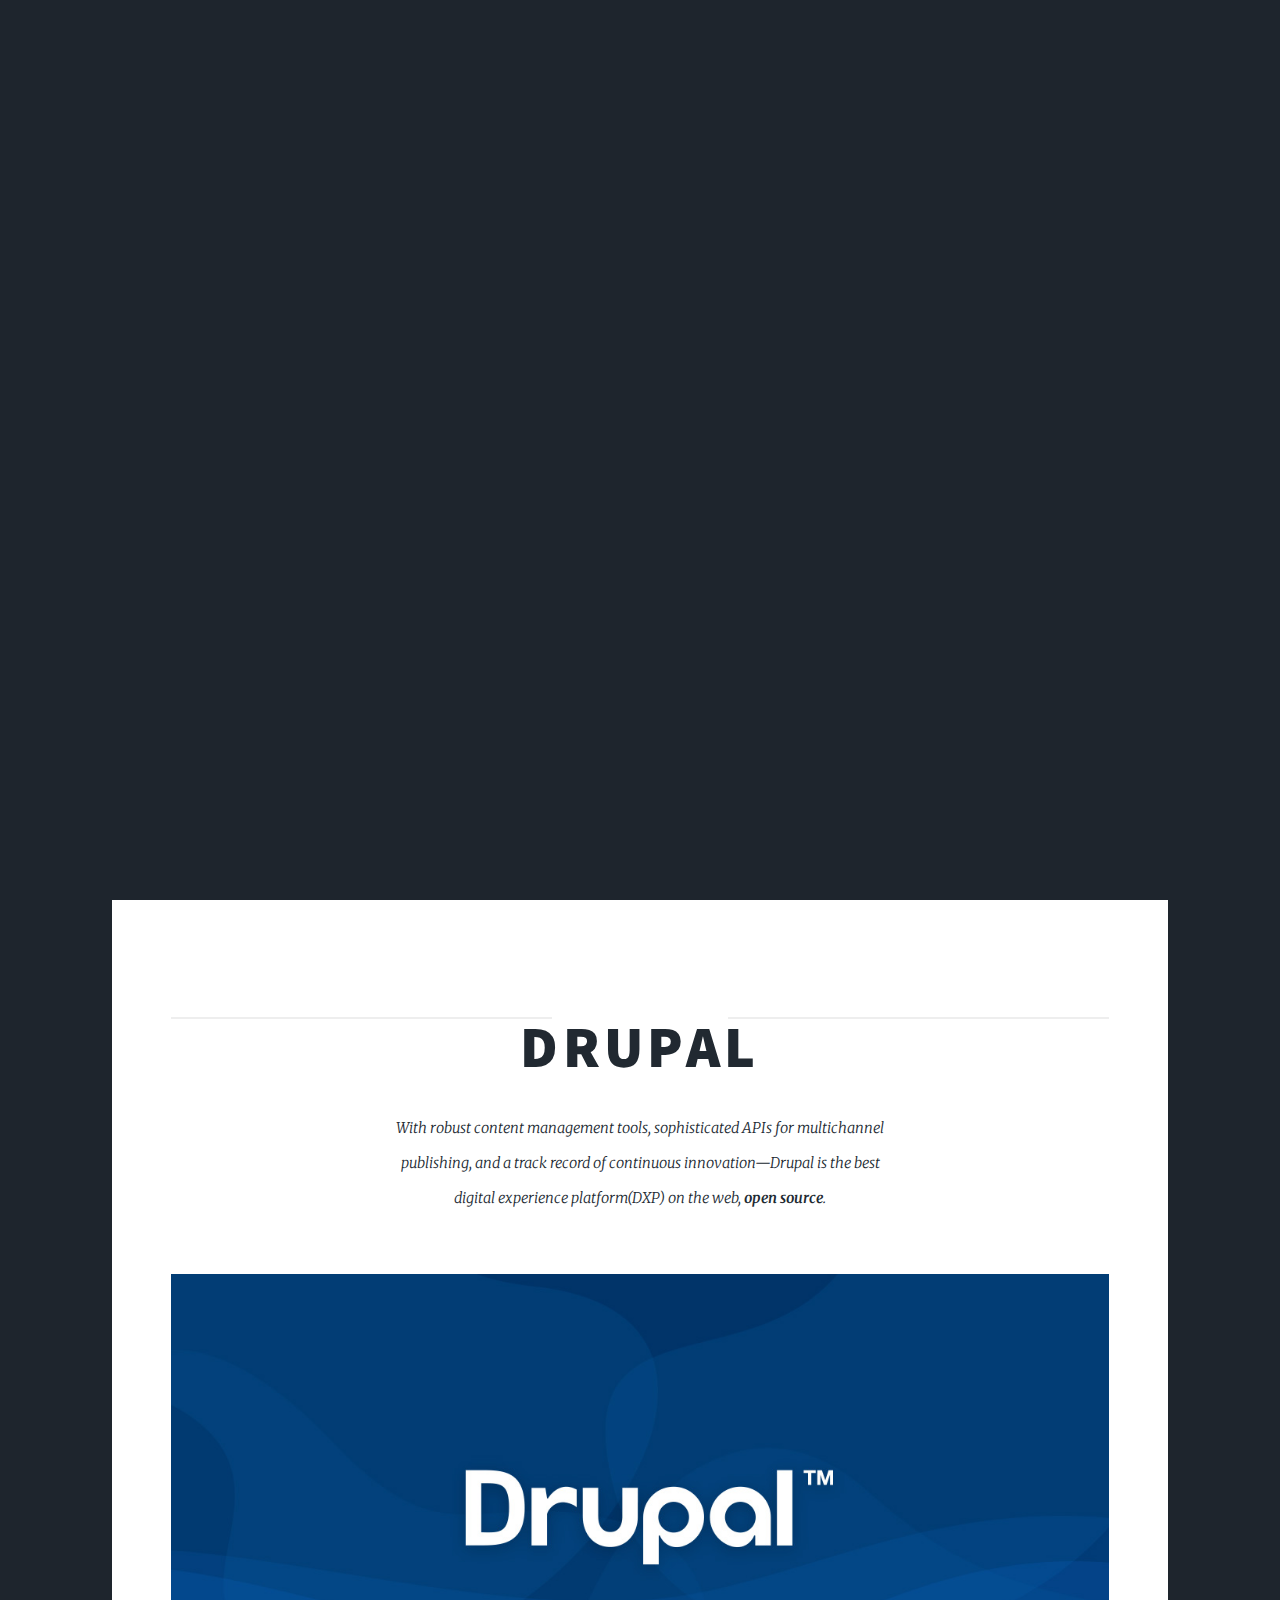
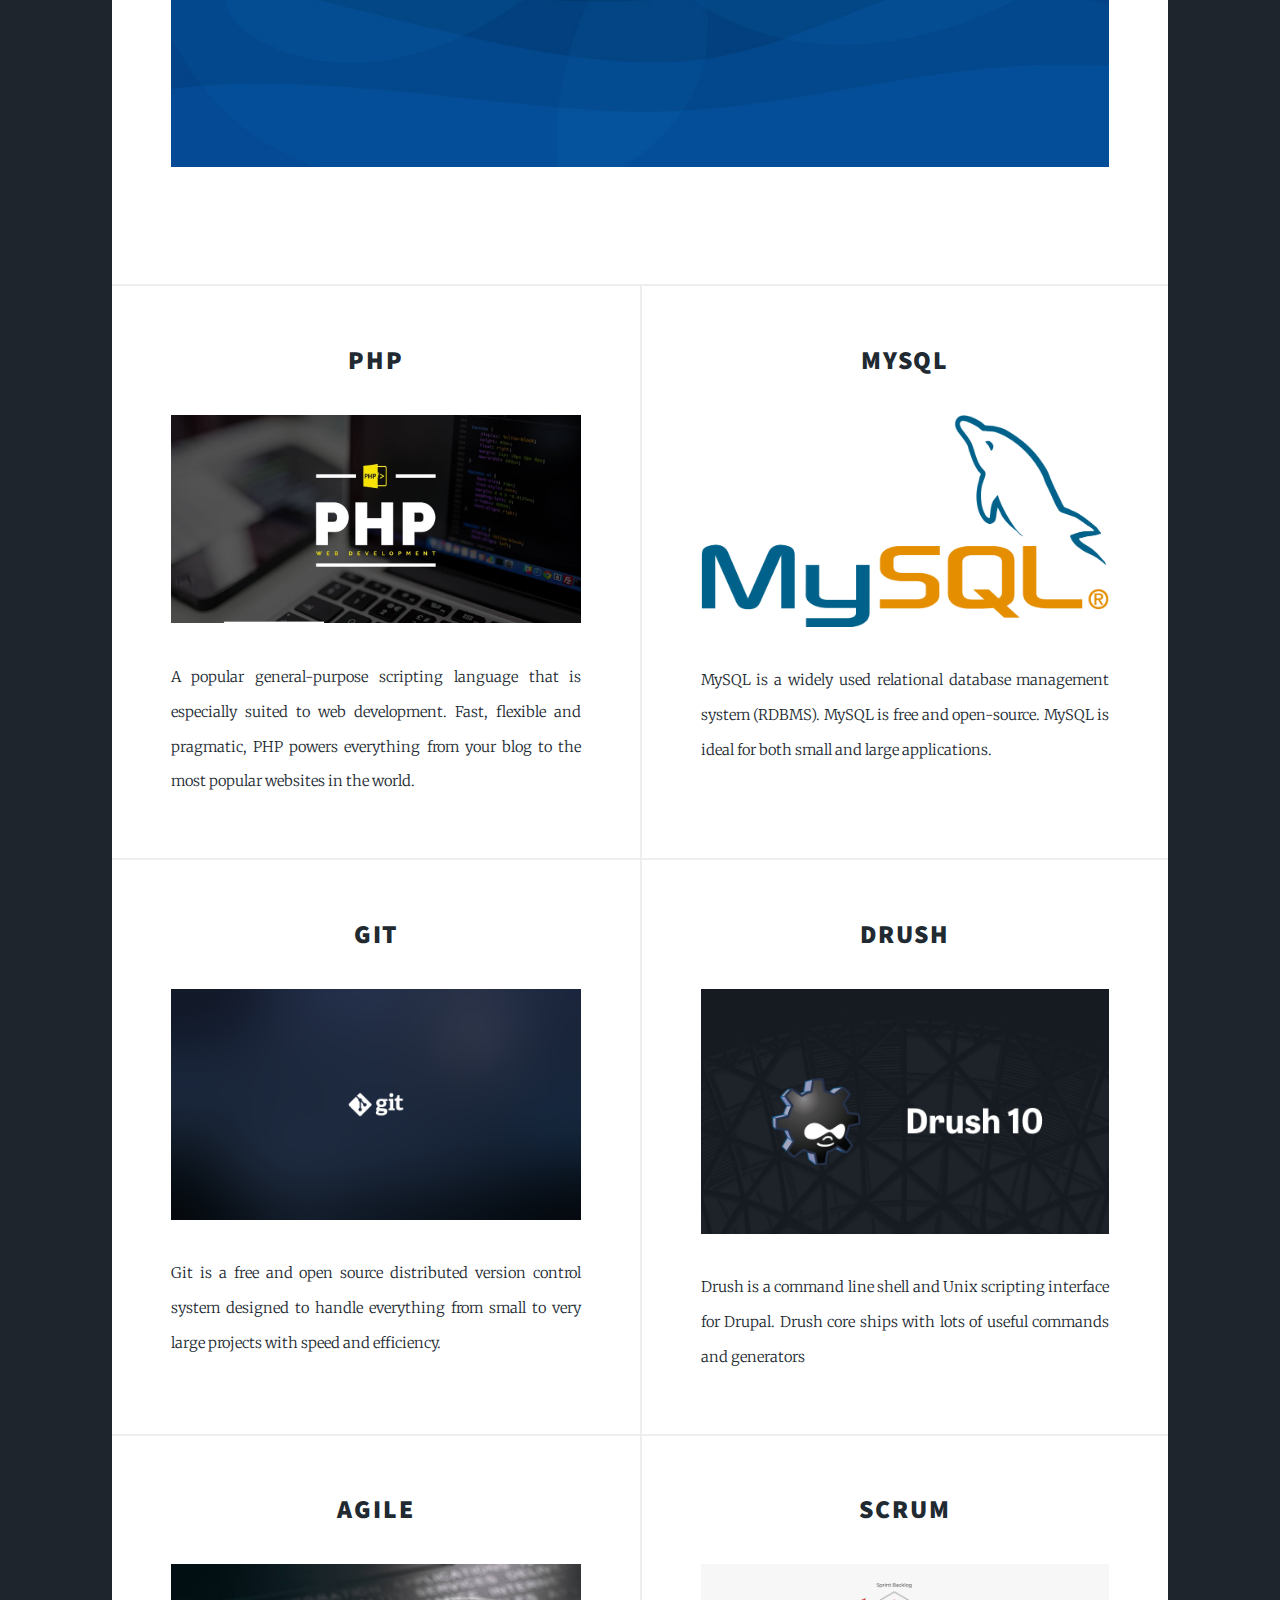
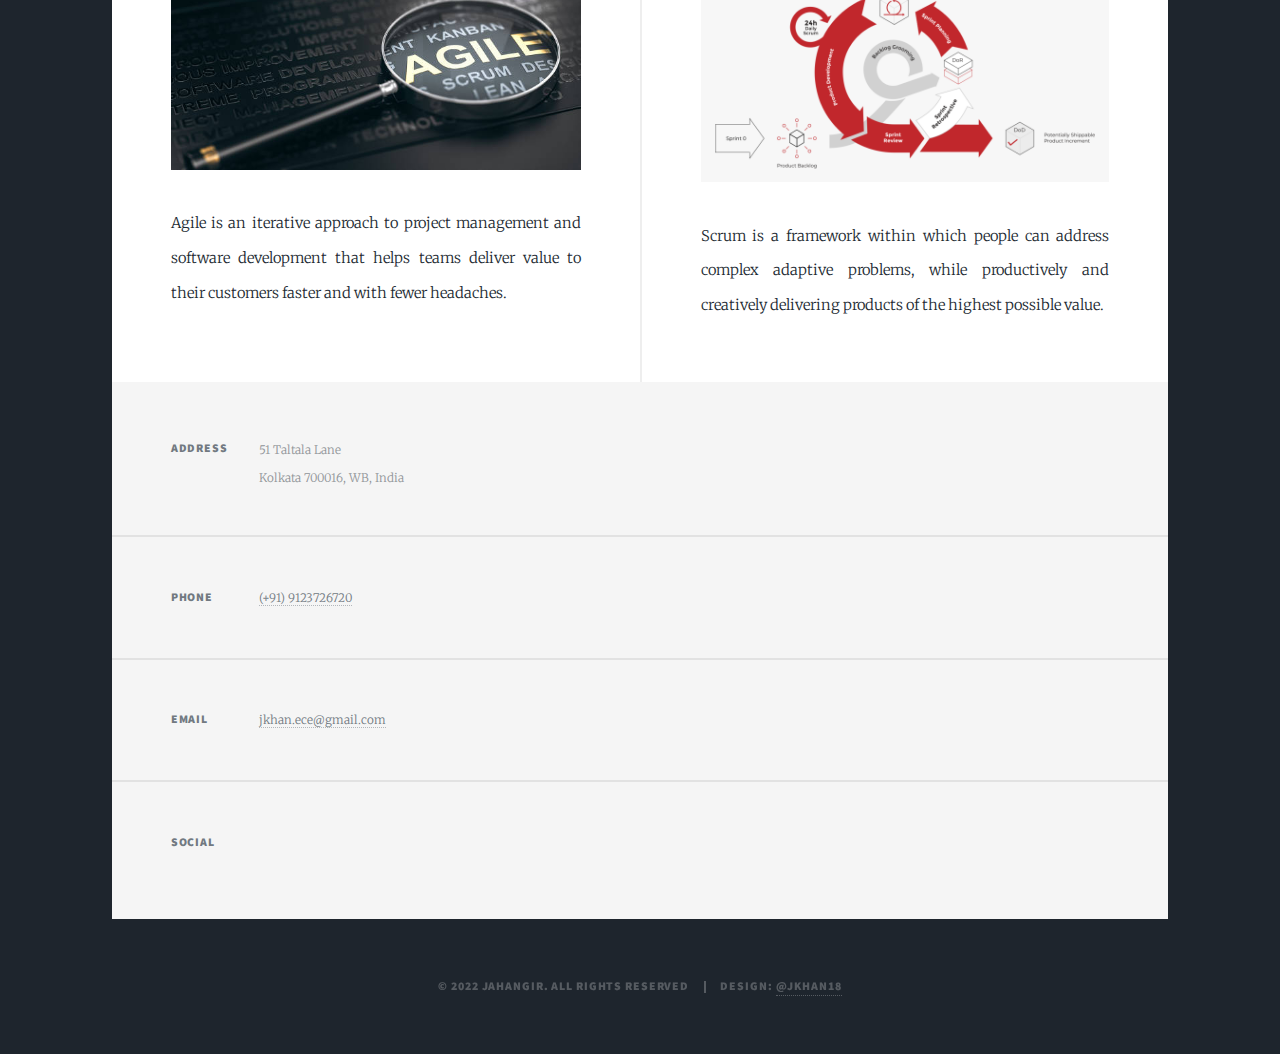
==== commit b839f987: "Adding Technical skills" ====
--- a/index.html
+++ b/index.html
@@ -1,11 +1,11 @@
 <!DOCTYPE HTML>
 <html>
 	<head>
-		<title>Jahangir Khan | Drupal Developer</title>
+		<title>Home | Jahangir Khan</title>
 		<meta charset="utf-8" />
 		<meta name="viewport" content="width=device-width, initial-scale=1, user-scalable=no" />
 		<link rel="stylesheet" href="assets/css/main.css" />
-		<link rel="icon" type="image/x-icon" href="images/favicon.ico">
+		<link rel="icon" type="image/x-icon" alt="Jahangir Khan Portfolio Logo" href="images/favicon.ico">
 		<noscript><link rel="stylesheet" href="assets/css/noscript.css" /></noscript>
 	</head>
 	<body class="is-preload">
@@ -49,91 +49,63 @@
 							<article class="post featured">
 								<header class="major">
 									<span class="date" id="date"></span>
-									<h2><a href="#">And this is a<br />
-									massive headline</a></h2>
-									<p>Aenean ornare velit lacus varius enim ullamcorper proin aliquam<br />
-									facilisis ante sed etiam magna interdum congue. Lorem ipsum dolor<br />
-									amet nullam sed etiam veroeros.</p>
+									<h2><a href="https://www.drupal.org/">Drupal</a></h2>
+									<p>With robust content management tools, sophisticated APIs for multichannel<br />
+									publishing, and a track record of continuous innovation—Drupal is the best<br />
+									digital experience platform(DXP) on the web, <strong>open source</strong>.</p>
 								</header>
-								<a href="#" class="image main"><img src="images/pic01.jpg" alt="" /></a>
-								<ul class="actions special">
-									<li><a href="#" class="button large">Full Story</a></li>
-								</ul>
+								<a href="https://www.drupal.org/" class="image main"><img src="images/drupal.png" alt="Drupal" /></a>
 							</article>
 
 						<!-- Posts -->
 							<section class="posts">
 								<article>
 									<header>
-										<span class="date">April 24, 2017</span>
-										<h2><a href="#">Sed magna<br />
-										ipsum faucibus</a></h2>
+										<h2><a href="https://www.php.net/">PHP</a></h2>
 									</header>
-									<a href="#" class="image fit"><img src="images/pic02.jpg" alt="" /></a>
-									<p>Donec eget ex magna. Interdum et malesuada fames ac ante ipsum primis in faucibus. Pellentesque venenatis dolor imperdiet dolor mattis sagittis magna etiam.</p>
-									<ul class="actions special">
-										<li><a href="#" class="button">Full Story</a></li>
-									</ul>
+									<a href="https://www.php.net/" class="image fit"><img src="images/php.jpg" alt="PHP" /></a>
+									<p>A popular general-purpose scripting language that is especially suited to web
+									development. Fast, flexible and pragmatic, PHP powers everything from your blog to the most
+									popular websites in the world.</p>
 								</article>
 								<article>
 									<header>
-										<span class="date">April 22, 2017</span>
-										<h2><a href="#">Primis eget<br />
-										imperdiet lorem</a></h2>
+										<h2><a href="https://www.mysql.com/">MYSQL</a></h2>
 									</header>
-									<a href="#" class="image fit"><img src="images/pic03.jpg" alt="" /></a>
-									<p>Donec eget ex magna. Interdum et malesuada fames ac ante ipsum primis in faucibus. Pellentesque venenatis dolor imperdiet dolor mattis sagittis magna etiam.</p>
-									<ul class="actions special">
-										<li><a href="#" class="button">Full Story</a></li>
-									</ul>
+									<a href="https://www.mysql.com/" class="image fit"><img src="images/mysql.png" alt="MYSQL" /></a>
+									<p>MySQL is a widely used relational database management system (RDBMS). MySQL is free and open-source. MySQL is ideal for both small and large applications.</p>
 								</article>
 								<article>
 									<header>
-										<span class="date">April 18, 2017</span>
-										<h2><a href="#">Ante mattis<br />
-										interdum dolor</a></h2>
+										<h2><a href="https://git-scm.com/">Git</a></h2>
 									</header>
-									<a href="#" class="image fit"><img src="images/pic04.jpg" alt="" /></a>
-									<p>Donec eget ex magna. Interdum et malesuada fames ac ante ipsum primis in faucibus. Pellentesque venenatis dolor imperdiet dolor mattis sagittis magna etiam.</p>
-									<ul class="actions special">
-										<li><a href="#" class="button">Full Story</a></li>
-									</ul>
+									<a href="https://git-scm.com/" class="image fit"><img src="images/git.png" alt="Git" /></a>
+									<p>Git is a free and open source distributed version control system designed to handle everything from small to very large projects with speed and
+									efficiency.</p>
 								</article>
 								<article>
 									<header>
-										<span class="date">April 14, 2017</span>
-										<h2><a href="#">Tempus sed<br />
-										nulla imperdiet</a></h2>
+										<h2><a href="https://www.drush.org/">Drush</a></h2>
 									</header>
-									<a href="#" class="image fit"><img src="images/pic05.jpg" alt="" /></a>
-									<p>Donec eget ex magna. Interdum et malesuada fames ac ante ipsum primis in faucibus. Pellentesque venenatis dolor imperdiet dolor mattis sagittis magna etiam.</p>
-									<ul class="actions special">
-										<li><a href="#" class="button">Full Story</a></li>
-									</ul>
+									<a href="https://www.drush.org/" class="image fit"><img src="images/drush.png" alt="Drush" /></a>
+									<p>Drush is a command line shell and Unix scripting interface for Drupal. Drush
+									core ships with lots of useful commands and generators</p>
 								</article>
 								<article>
 									<header>
-										<span class="date">April 11, 2017</span>
-										<h2><a href="#">Odio magna<br />
-										sed consectetur</a></h2>
+										<h2><a href="https://www.atlassian.com/agile">Agile</a></h2>
 									</header>
-									<a href="#" class="image fit"><img src="images/pic06.jpg" alt="" /></a>
-									<p>Donec eget ex magna. Interdum et malesuada fames ac ante ipsum primis in faucibus. Pellentesque venenatis dolor imperdiet dolor mattis sagittis magna etiam.</p>
-									<ul class="actions special">
-										<li><a href="#" class="button">Full Story</a></li>
-									</ul>
+									<a href="https://www.atlassian.com/agile" class="image fit"><img src="images/agile.jpg" alt="Agile" /></a>
+									<p>Agile is an iterative approach to project management and software development
+									that helps teams deliver value to their customers faster and with fewer
+									headaches.</p>
 								</article>
 								<article>
 									<header>
-										<span class="date">April 7, 2017</span>
-										<h2><a href="#">Augue lorem<br />
-										primis vestibulum</a></h2>
+										<h2><a href="https://www.scrum.org/">Scrum</a></h2>
 									</header>
-									<a href="#" class="image fit"><img src="images/pic07.jpg" alt="" /></a>
-									<p>Donec eget ex magna. Interdum et malesuada fames ac ante ipsum primis in faucibus. Pellentesque venenatis dolor imperdiet dolor mattis sagittis magna etiam.</p>
-									<ul class="actions special">
-										<li><a href="#" class="button">Full Story</a></li>
-									</ul>
+									<a href="https://www.scrum.org/" class="image fit"><img src="images/scrum.png" alt="Scrum" /></a>
+									<p>Scrum is a framework within which people can address complex adaptive problems, while productively and creatively delivering products of the highest possible value.</p>
 								</article>
 							</section>
 
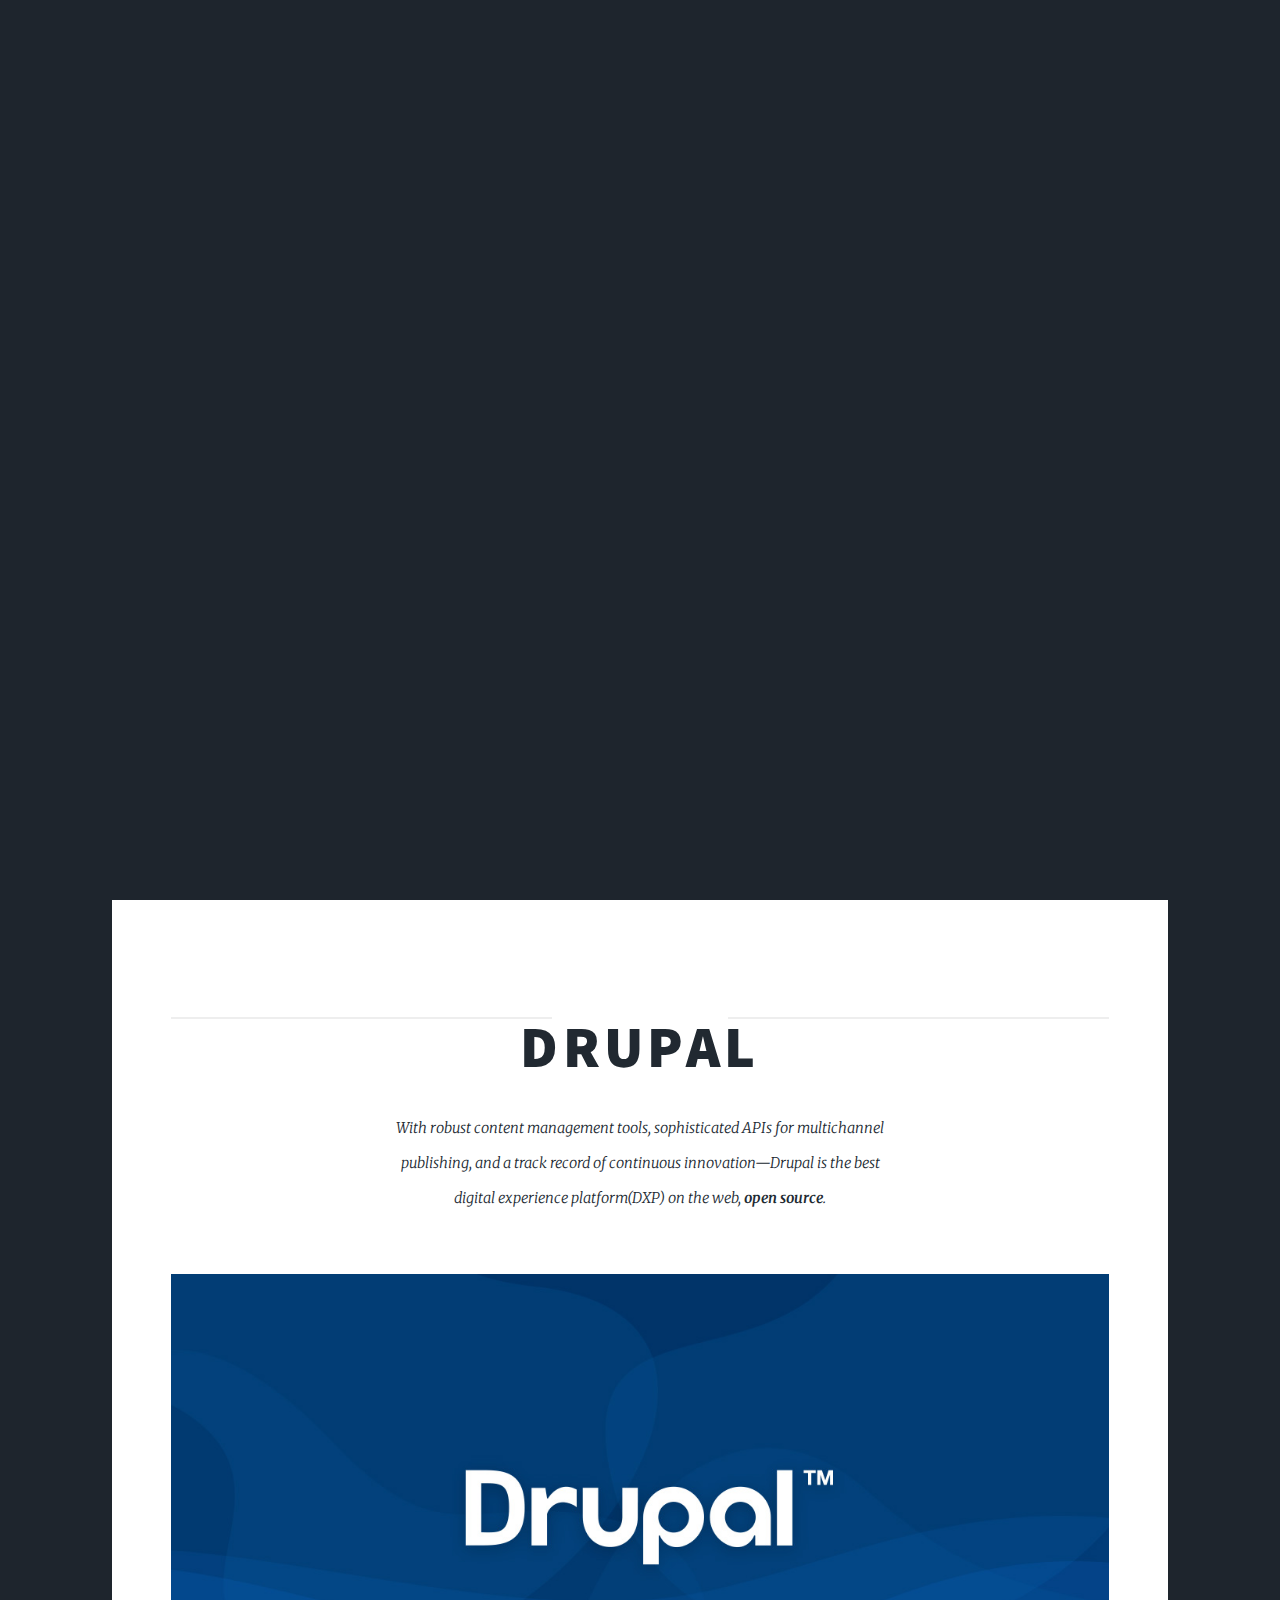
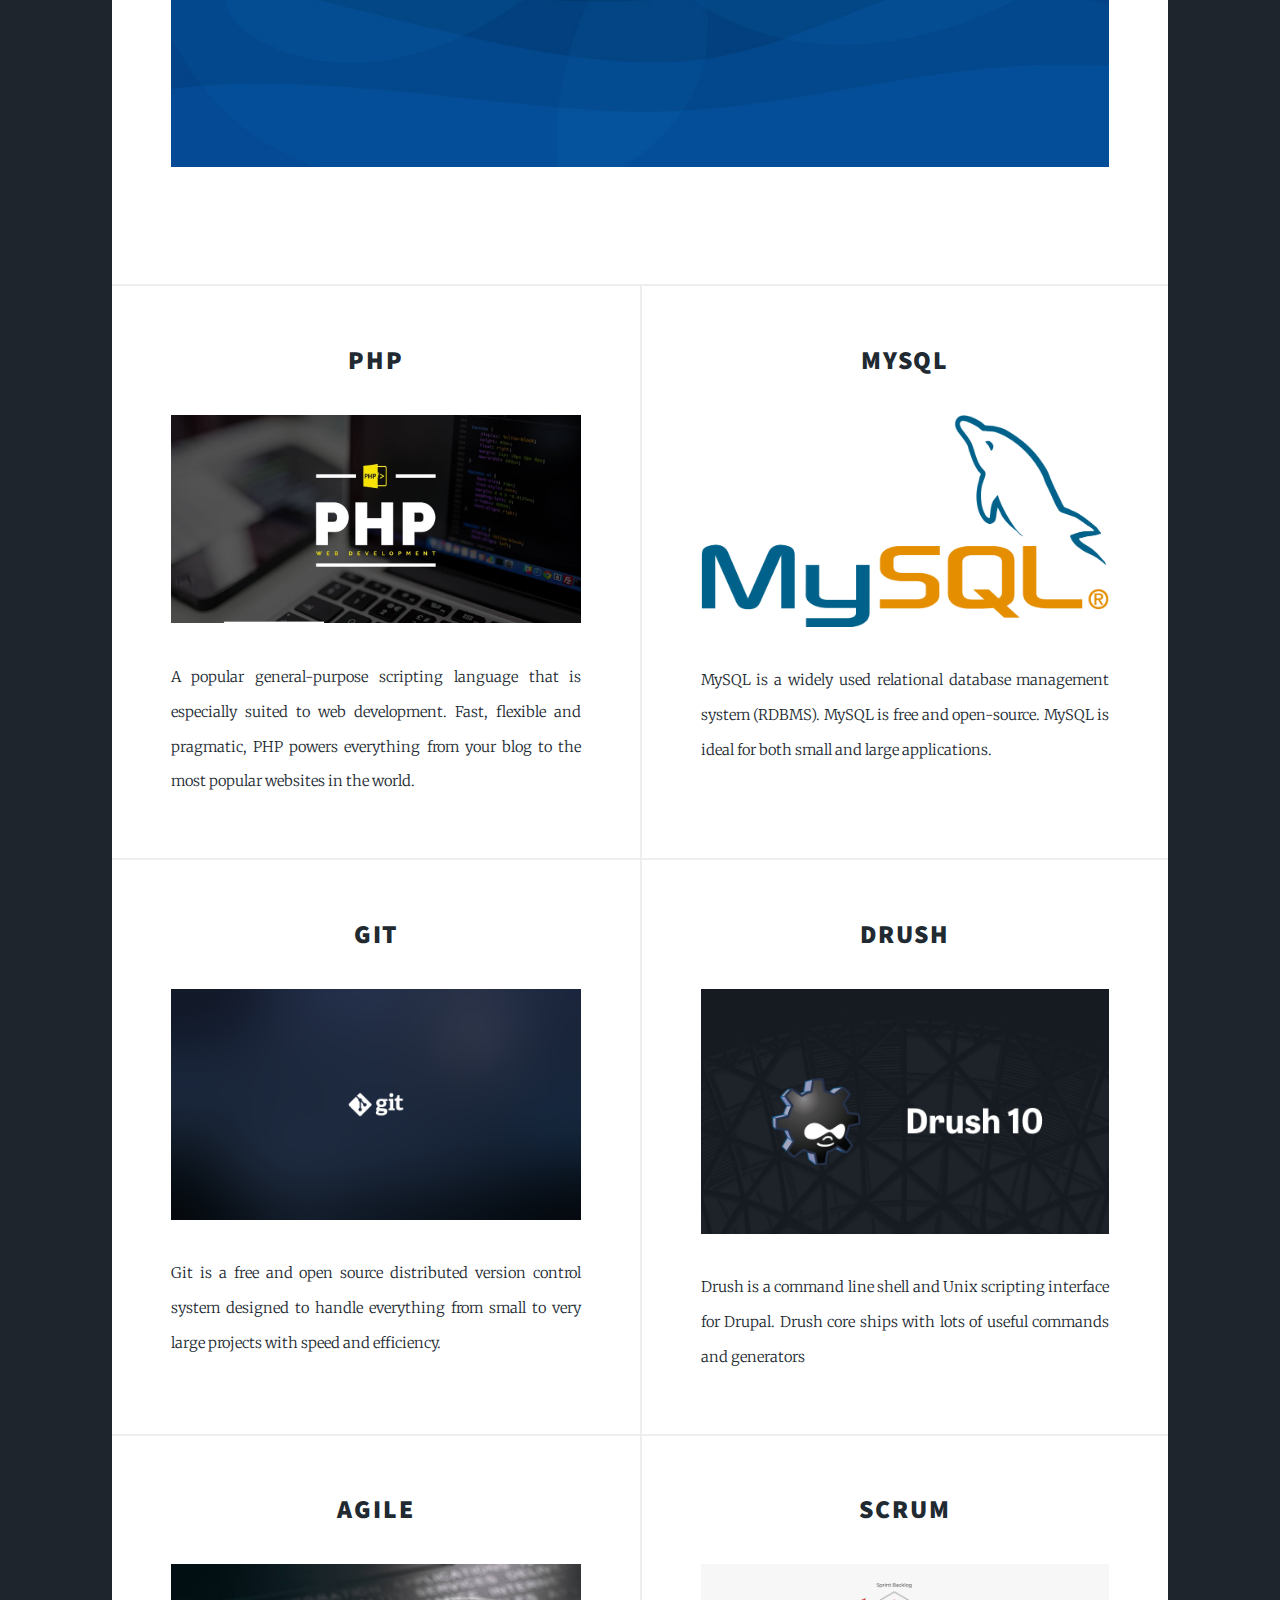
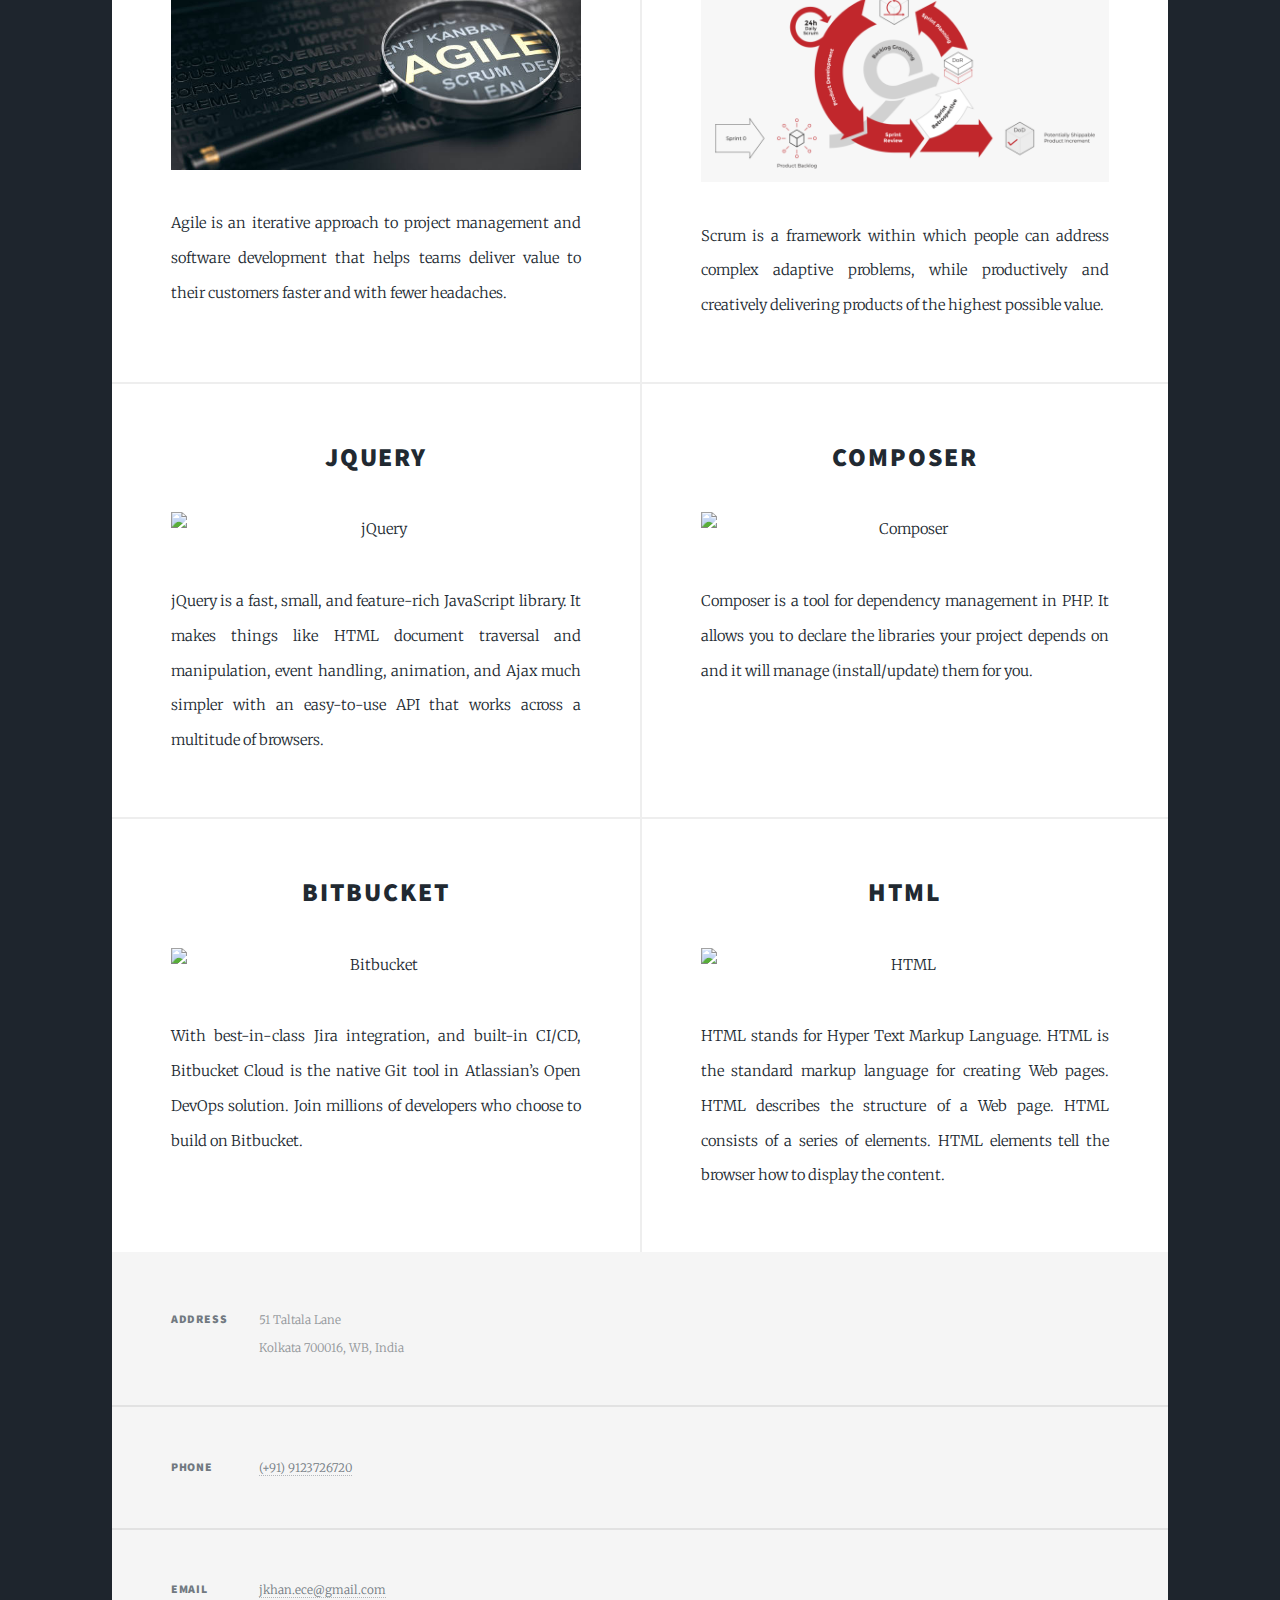
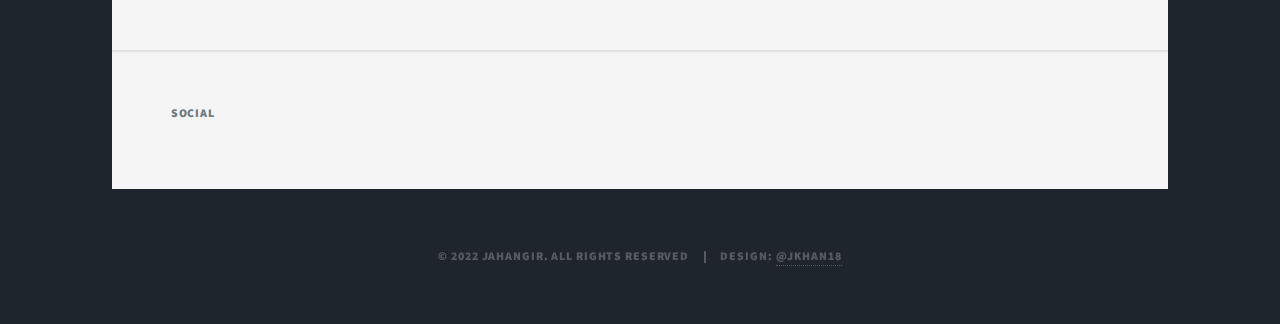
==== commit 324f57f4: "Adding Roles and Responsibilities details" ====
--- a/index.html
+++ b/index.html
@@ -16,7 +16,7 @@
 				<!-- Intro -->
 					<div id="intro">
 						<h1>Jahangir Khan</h1>
-						<p>Drupal Developer with 7 years of experience in site building, and back-end development. Expert in Drupal and up to date on the latest developments and versions. Managed several projects for large corporate clients using Drupal 7, 8 and 9, including full deployment services.</p>
+						<p>Drupal Developer <a href="https://www.tcs.com/">@TATA Consultancy Services</a> | IT Analyst | Technical Lead | Agile Enthusiast</p>
 						<ul class="actions">
 							<li><a href="#header" class="button icon solid solo fa-arrow-down scrolly">Continue</a></li>
 						</ul>
@@ -31,7 +31,7 @@
 					<nav id="nav">
 						<ul class="links">
 							<li class="active"><a href="index.html">Technical skills</a></li>
-							<li><a href="generic.html">Roles and Responsibilities</a></li>
+							<li><a href="responsibilities.html">Roles and Responsibilities</a></li>
 							<li><a href="resume.html">Download Resume</a></li>
 							<!--<li><a href="elements.html">Elements Reference</a></li>-->
 						</ul>
@@ -107,6 +107,48 @@
 									<a href="https://www.scrum.org/" class="image fit"><img src="images/scrum.png" alt="Scrum" /></a>
 									<p>Scrum is a framework within which people can address complex adaptive problems, while productively and creatively delivering products of the highest possible value.</p>
 								</article>
+								<article>
+									<header>
+										<h2><a href="https://jquery.com/">jQuery</a></h2>
+									</header>
+									<a href="https://jquery.com/" class="image fit"><img src="images/jQuery.png"
+											alt="jQuery" /></a>
+									<p>jQuery is a fast, small, and feature-rich JavaScript library. It makes things
+									like HTML document traversal and manipulation, event handling, animation, and
+									Ajax much simpler with an easy-to-use API that works across a multitude of
+									browsers.</p>
+								</article>
+								<article>
+									<header>
+										<h2><a href="https://getcomposer.org/">Composer</a></h2>
+									</header>
+									<a href="https://getcomposer.org/" class="image fit"><img
+											src="images/composer.jpeg" alt="Composer" /></a>
+									<p>Composer is a tool for dependency management in PHP. It allows you to declare
+									the libraries your project depends on and it will manage (install/update) them
+									for you.</p>
+								</article>
+								<article>
+									<header>
+										<h2><a href="https://bitbucket.org/">Bitbucket</a></h2>
+									</header>
+									<a href="https://bitbucket.org/" class="image fit"><img
+											src="images/Bitbucket.svg" alt="Bitbucket" /></a>
+									<p>With best-in-class Jira integration, and built-in CI/CD, Bitbucket Cloud is the
+									native Git tool in Atlassian’s Open DevOps solution. Join millions of developers
+									who choose to build on Bitbucket.</p>
+								</article>
+								<article>
+									<header>
+										<h2><a href="https://www.w3schools.com/html/">HTML</a></h2>
+									</header>
+									<a href="https://www.w3schools.com/html/" class="image fit"><img
+											src="images/html5.jfif" alt="HTML" /></a>
+									<p>HTML stands for Hyper Text Markup Language. HTML is the standard markup language
+									for creating Web pages. HTML describes the structure of a Web page. HTML
+									consists of a series of elements. HTML elements tell the browser how to display
+									the content.</p>
+								</article>
 							</section>
 
 						<!-- Footer -->
